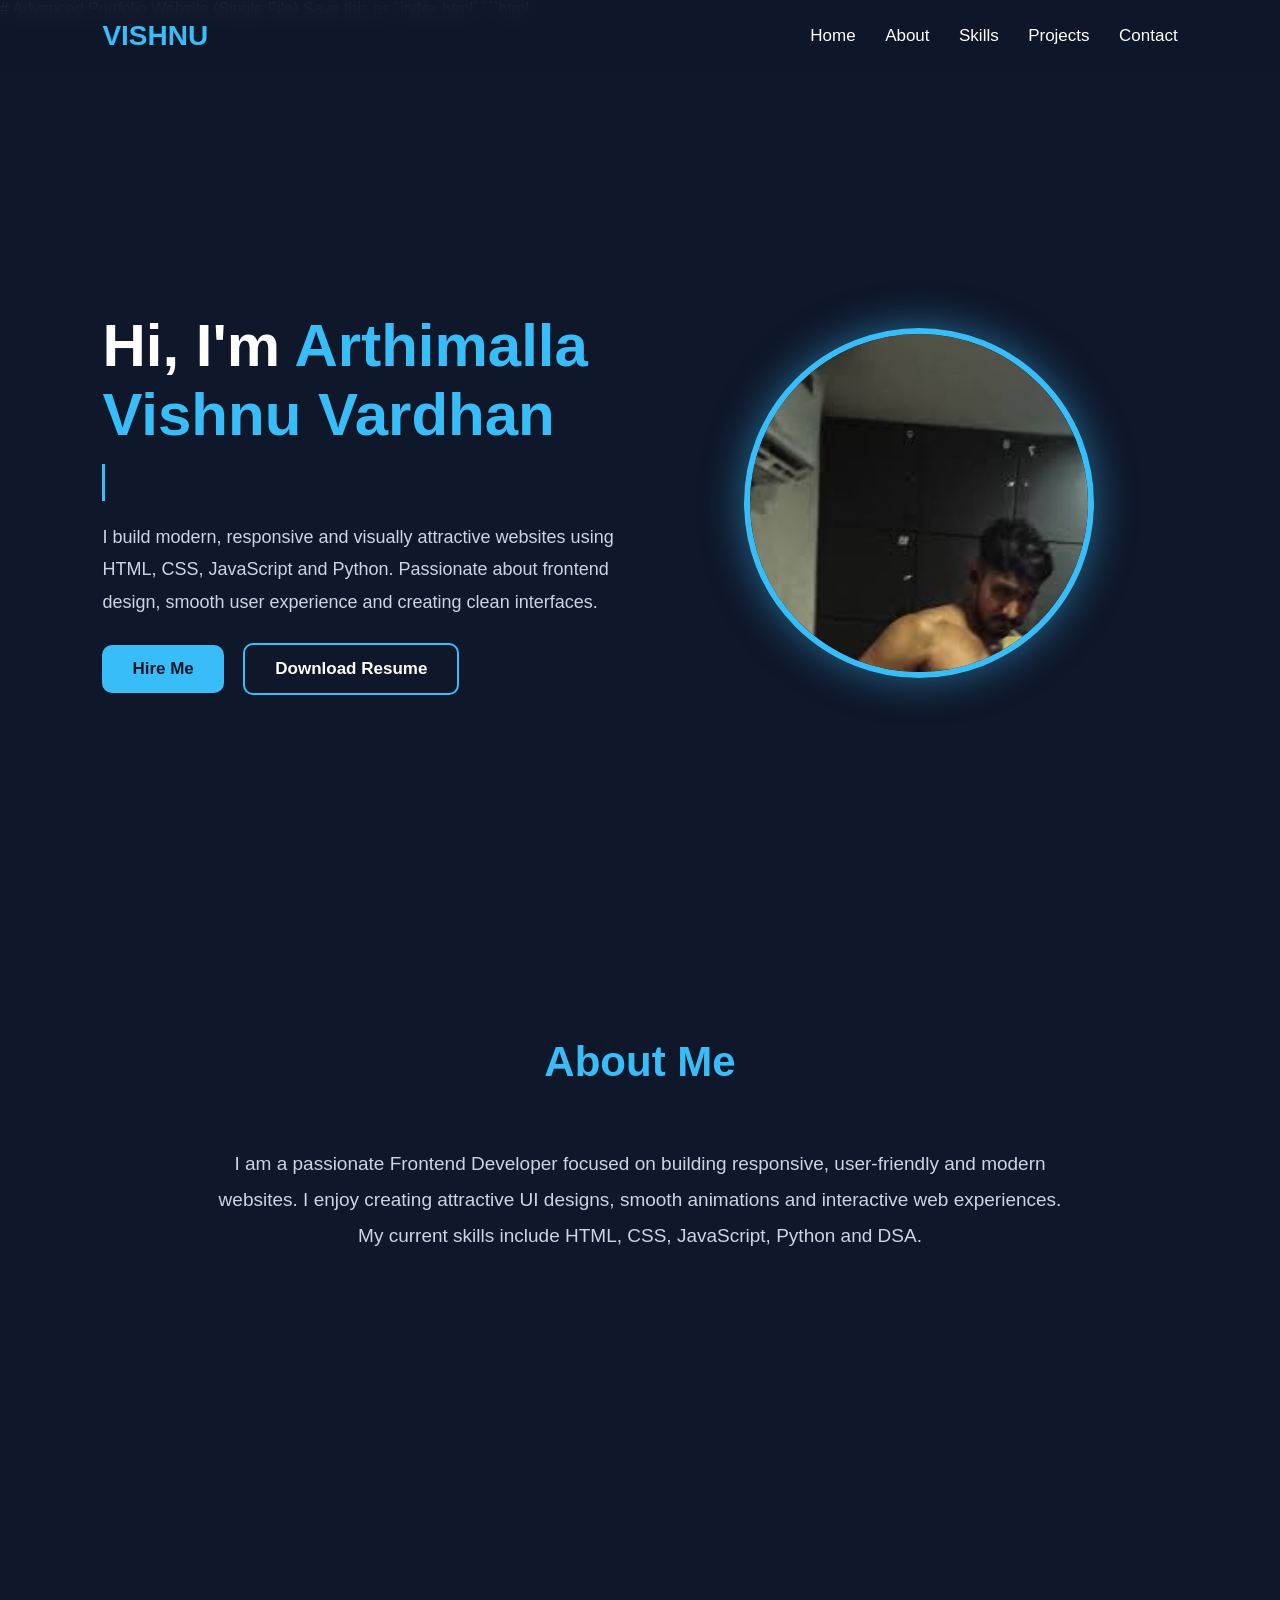
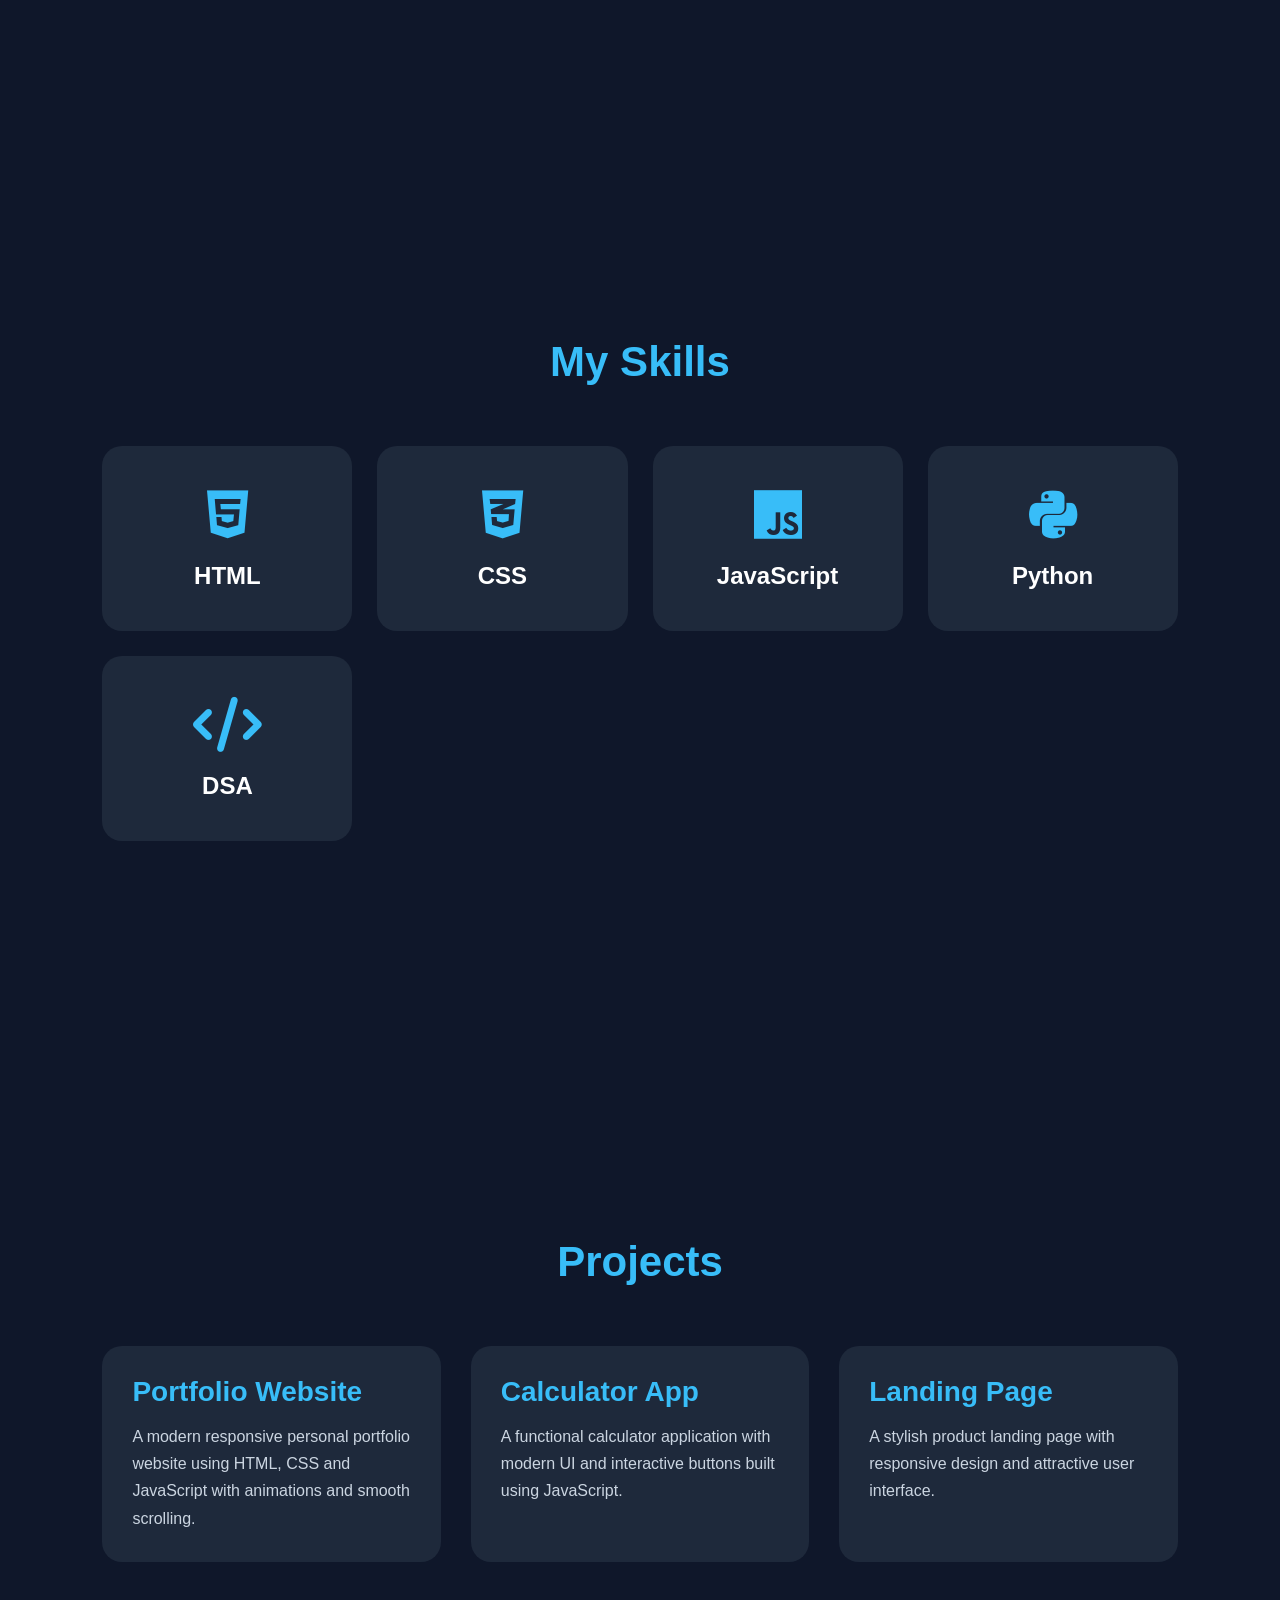
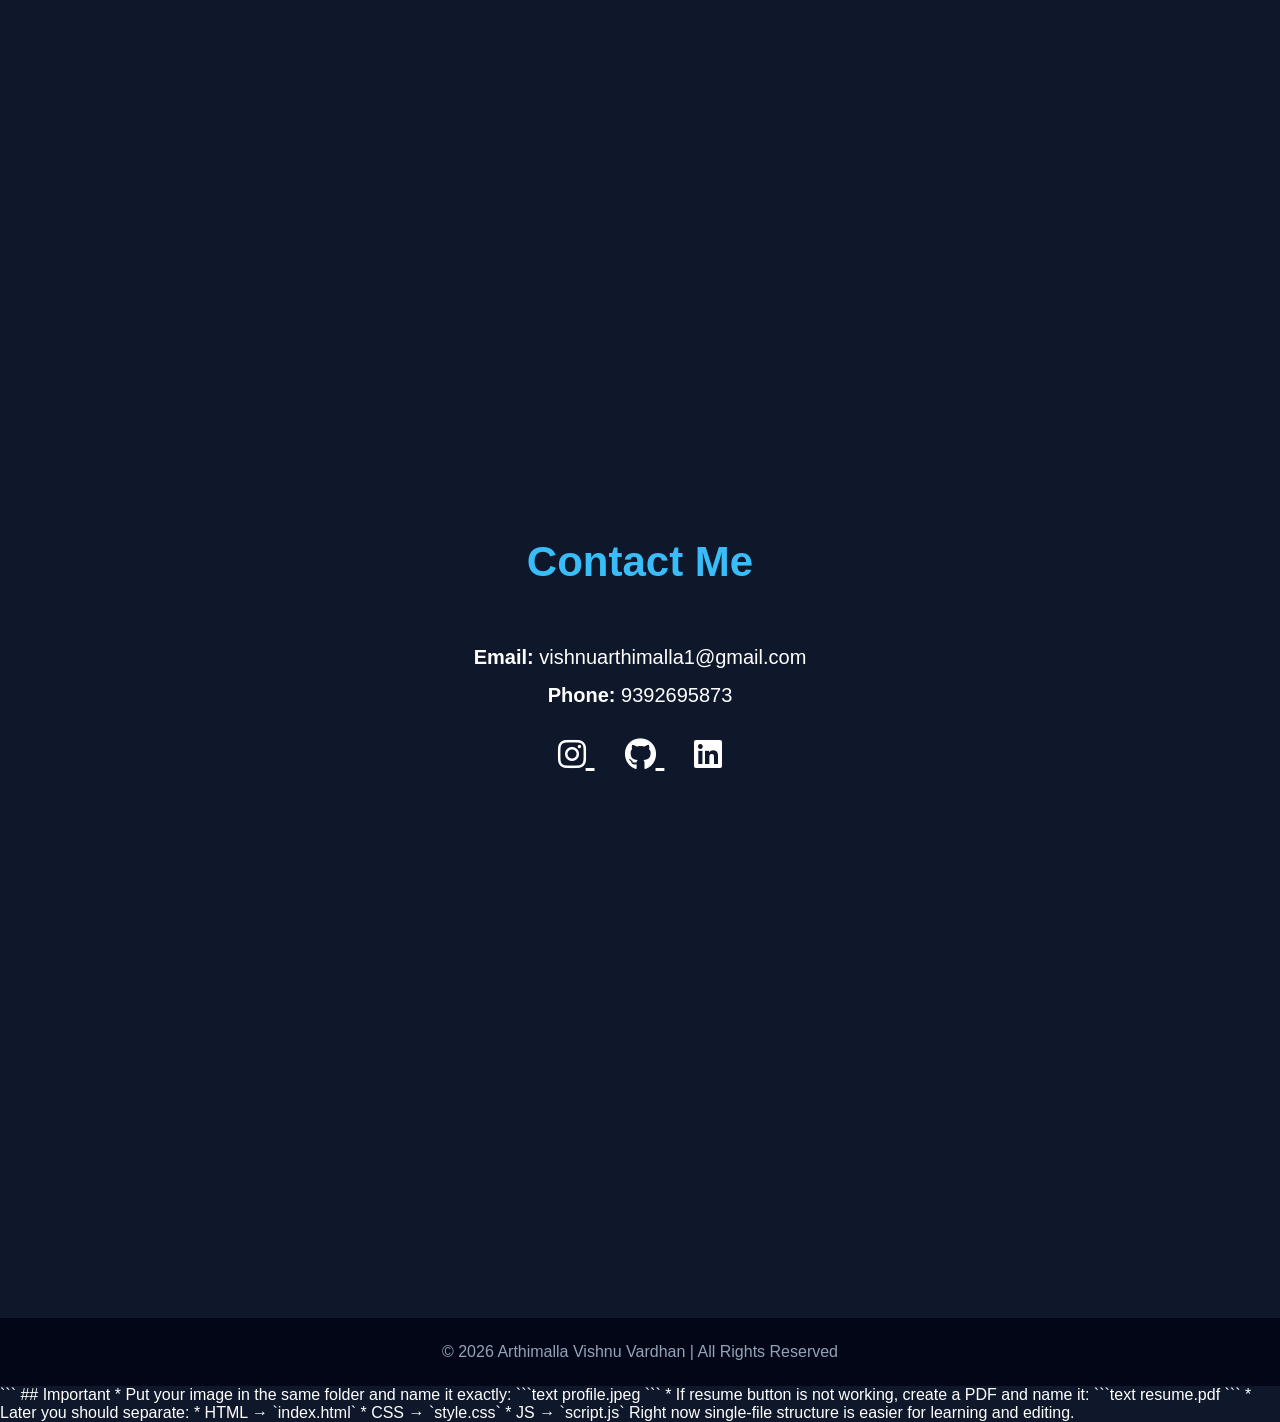
==== index.html @ cac85cab "i change image" ====
# Advanced Portfolio Website (Single File)

Save this as `index.html`

```html
<!DOCTYPE html>
<html lang="en">

<head>
    <meta charset="UTF-8">
    <meta name="viewport" content="width=device-width, initial-scale=1.0">
    <title>Vishnu Vardhan | Frontend Developer</title>

    <link rel="stylesheet" href="https://cdnjs.cloudflare.com/ajax/libs/font-awesome/6.5.1/css/all.min.css">
    <meta name="description" content="Arthimalla Vishnu Vardhan Frontend Developer Portfolio">
    <meta name="keywords" content="Frontend Developer, HTML, CSS, JavaScript, Portfolio">
    <meta name="author" content="Vishnu Vardhan">

    <style>
        * {
            margin: 0;
            padding: 0;
            box-sizing: border-box;
            font-family: Arial, sans-serif;
            scroll-behavior: smooth;
        }

        body {
            background: #0f172a;
            color: white;
            overflow-x: hidden;
        }

        header {
            position: fixed;
            width: 100%;
            top: 0;
            left: 0;
            padding: 20px 8%;
            display: flex;
            justify-content: space-between;
            align-items: center;
            background: rgba(15, 23, 42, 0.9);
            backdrop-filter: blur(10px);
            z-index: 1000;
        }

        .logo {
            font-size: 28px;
            font-weight: bold;
            color: #38bdf8;
        }

        nav a {
            color: white;
            text-decoration: none;
            margin-left: 25px;
            transition: 0.3s;
            font-size: 17px;
        }

        nav a:hover {
            color: #38bdf8;
        }

        section {
            min-height: 100vh;
            padding: 120px 8% 50px;
        }

        .hero {
            display: flex;
            justify-content: space-between;
            align-items: center;
            flex-wrap: wrap;
            gap: 40px;
        }

        .hero-text {
            flex: 1;
        }

        .hero-text h1 {
            font-size: 60px;
            margin-bottom: 15px;
        }

        .hero-text h1 span {
            color: #38bdf8;
        }

        .hero-text h2 {
            font-size: 32px;
            margin-bottom: 20px;
        }

        .hero-text p {
            font-size: 18px;
            line-height: 1.8;
            color: #cbd5e1;
            margin-bottom: 25px;
        }

        .typing {
            color: #38bdf8;
            border-right: 3px solid #38bdf8;
            white-space: nowrap;
            overflow: hidden;
            width: 0;
            animation: typing 4s steps(30) infinite alternate,
                blink 0.7s infinite;
        }

        @keyframes typing {
            from {
                width: 0;
            }

            to {
                width: 100%;
            }
        }

        @keyframes blink {
            50% {
                border-color: transparent;
            }
        }

        .hero-buttons a {
            text-decoration: none;
        }

        .btn {
            display: inline-block;
            padding: 14px 30px;
            margin-right: 15px;
            border-radius: 10px;
            font-size: 17px;
            font-weight: bold;
            transition: 0.3s;
            border: none;
            cursor: pointer;
        }

        .primary-btn {
            background: #38bdf8;
            color: #0f172a;
        }

        .primary-btn:hover {
            transform: translateY(-5px);
            box-shadow: 0px 10px 20px rgba(56, 189, 248, 0.4);
        }

        .secondary-btn {
            background: transparent;
            border: 2px solid #38bdf8;
            color: white;
        }

        .secondary-btn:hover {
            background: #38bdf8;
            color: #0f172a;
            transform: translateY(-5px);
        }

        .hero-image {
            flex: 1;
            text-align: center;
        }

        .hero-image img {
            width: 350px;
            height: 350px;
            object-fit: cover;
            border-radius: 50%;
            border: 6px solid #38bdf8;
            box-shadow: 0px 0px 40px rgba(56, 189, 248, 0.5);
            animation: float 3s ease-in-out infinite;
        }

        @keyframes float {
            0% {
                transform: translateY(0px);
            }

            50% {
                transform: translateY(-15px);
            }

            100% {
                transform: translateY(0px);
            }
        }

        .section-title {
            text-align: center;
            font-size: 42px;
            margin-bottom: 60px;
            color: #38bdf8;
        }

        .about {
            text-align: center;
        }

        .about p {
            max-width: 850px;
            margin: auto;
            font-size: 19px;
            line-height: 1.9;
            color: #cbd5e1;
        }

        .skills-container {
            display: grid;
            grid-template-columns: repeat(auto-fit, minmax(220px, 1fr));
            gap: 25px;
        }

        .skill-card {
            background: #1e293b;
            padding: 40px 20px;
            border-radius: 20px;
            text-align: center;
            transition: 0.3s;
            border: 1px solid transparent;
        }

        .skill-card:hover {
            transform: translateY(-10px);
            border-color: #38bdf8;
            box-shadow: 0px 10px 25px rgba(56, 189, 248, 0.2);
        }

        .skill-card i {
            font-size: 55px;
            margin-bottom: 20px;
            color: #38bdf8;
        }

        .skill-card h3 {
            font-size: 24px;
        }

        .projects-container {
            display: grid;
            grid-template-columns: repeat(auto-fit, minmax(300px, 1fr));
            gap: 30px;
        }

        .project-card {
            background: #1e293b;
            padding: 30px;
            border-radius: 20px;
            transition: 0.3s;
        }

        .project-card:hover {
            transform: scale(1.04);
            box-shadow: 0px 10px 25px rgba(56, 189, 248, 0.25);
        }

        .project-card h3 {
            margin-bottom: 15px;
            color: #38bdf8;
            font-size: 28px;
        }

        .project-card p {
            color: #cbd5e1;
            line-height: 1.7;
        }

        .contact-container {
            text-align: center;
        }

        .contact-container p {
            margin-bottom: 15px;
            font-size: 20px;
        }

        .social-icons {
            margin-top: 30px;
        }

        .social-icons a {
            color: white;
            font-size: 32px;
            margin: 0 15px;
            transition: 0.3s;
        }

        .social-icons a:hover {
            color: #38bdf8;
            transform: scale(1.2);
        }

        footer {
            text-align: center;
            padding: 25px;
            background: #020617;
            color: #94a3b8;
        }

        @media(max-width: 900px) {

            .hero {
                flex-direction: column-reverse;
                text-align: center;
            }

            .hero-text h1 {
                font-size: 45px;
            }

            .hero-text h2 {
                font-size: 26px;
            }

            .hero-image img {
                width: 280px;
                height: 280px;
            }

            nav {
                display: none;
            }

        }
    </style>

</head>

<body>

    <header>
        <div class="logo">VISHNU</div>

        <nav>
            <a href="#home">Home</a>
            <a href="#about">About</a>
            <a href="#skills">Skills</a>
            <a href="#projects">Projects</a>
            <a href="#contact">Contact</a>
        </nav>
    </header>

    <section class="hero" id="home">

        <div class="hero-text">

            <h1>Hi, I'm <span>Arthimalla Vishnu Vardhan</span></h1>

            <h2 class="typing">Frontend Developer</h2>

            <p>
                I build modern, responsive and visually attractive websites using
                HTML, CSS, JavaScript and Python. Passionate about frontend design,
                smooth user experience and creating clean interfaces.
            </p>

            <div class="hero-buttons">
                <a href="#contact">
                    <button class="btn primary-btn">Hire Me</button>
                </a>

                <a href="resume.pdf" download>
                    <button class="btn secondary-btn">Download Resume</button>
                </a>
            </div>

        </div>

        <div class="hero-image">
            <img src="image.jpeg" alt="Profile Image">
        </div>

    </section>

    <section id="about">

        <h1 class="section-title">About Me</h1>

        <div class="about">
            <p>
                I am a passionate Frontend Developer focused on building responsive,
                user-friendly and modern websites. I enjoy creating attractive UI designs,
                smooth animations and interactive web experiences. My current skills include
                HTML, CSS, JavaScript, Python and DSA.
            </p>
        </div>

    </section>

    <section id="skills">

        <h1 class="section-title">My Skills</h1>

        <div class="skills-container">

            <div class="skill-card">
                <i class="fa-brands fa-html5"></i>
                <h3>HTML</h3>
            </div>

            <div class="skill-card">
                <i class="fa-brands fa-css3-alt"></i>
                <h3>CSS</h3>
            </div>

            <div class="skill-card">
                <i class="fa-brands fa-js"></i>
                <h3>JavaScript</h3>
            </div>

            <div class="skill-card">
                <i class="fa-brands fa-python"></i>
                <h3>Python</h3>
            </div>

            <div class="skill-card">
                <i class="fa-solid fa-code"></i>
                <h3>DSA</h3>
            </div>

        </div>

    </section>

    <section id="projects">

        <h1 class="section-title">Projects</h1>

        <div class="projects-container">

            <div class="project-card">
                <h3>Portfolio Website</h3>
                <p>
                    A modern responsive personal portfolio website using HTML, CSS and JavaScript
                    with animations and smooth scrolling.
                </p>
            </div>

            <div class="project-card">
                <h3>Calculator App</h3>
                <p>
                    A functional calculator application with modern UI and interactive buttons
                    built using JavaScript.
                </p>
            </div>

            <div class="project-card">
                <h3>Landing Page</h3>
                <p>
                    A stylish product landing page with responsive design and attractive user interface.
                </p>
            </div>

        </div>

    </section>

    <section id="contact">

        <h1 class="section-title">Contact Me</h1>

        <div class="contact-container">

            <p><strong>Email:</strong> vishnuarthimalla1@gmail.com</p>
            <p><strong>Phone:</strong> 9392695873</p>

            <div class="social-icons">

                <a href="https://www.instagram.com/vishnulaidoffl/" target="_blank">
                    <i class="fa-brands fa-instagram"></i>
                </a>

                <a href="#">
                    <i class="fa-brands fa-github"></i>
                </a>

                <a href="#">
                    <i class="fa-brands fa-linkedin"></i>
                </a>

            </div>

        </div>

    </section>

    <footer>
        <p>© 2026 Arthimalla Vishnu Vardhan | All Rights Reserved</p>
    </footer>

</body>

</html>
```

## Important

* Put your image in the same folder and name it exactly:

```text
profile.jpeg
```

* If resume button is not working, create a PDF and name it:

```text
resume.pdf
```

* Later you should separate:

* HTML → `index.html`
* CSS → `style.css`
* JS → `script.js`

Right now single-file structure is easier for learning and editing.
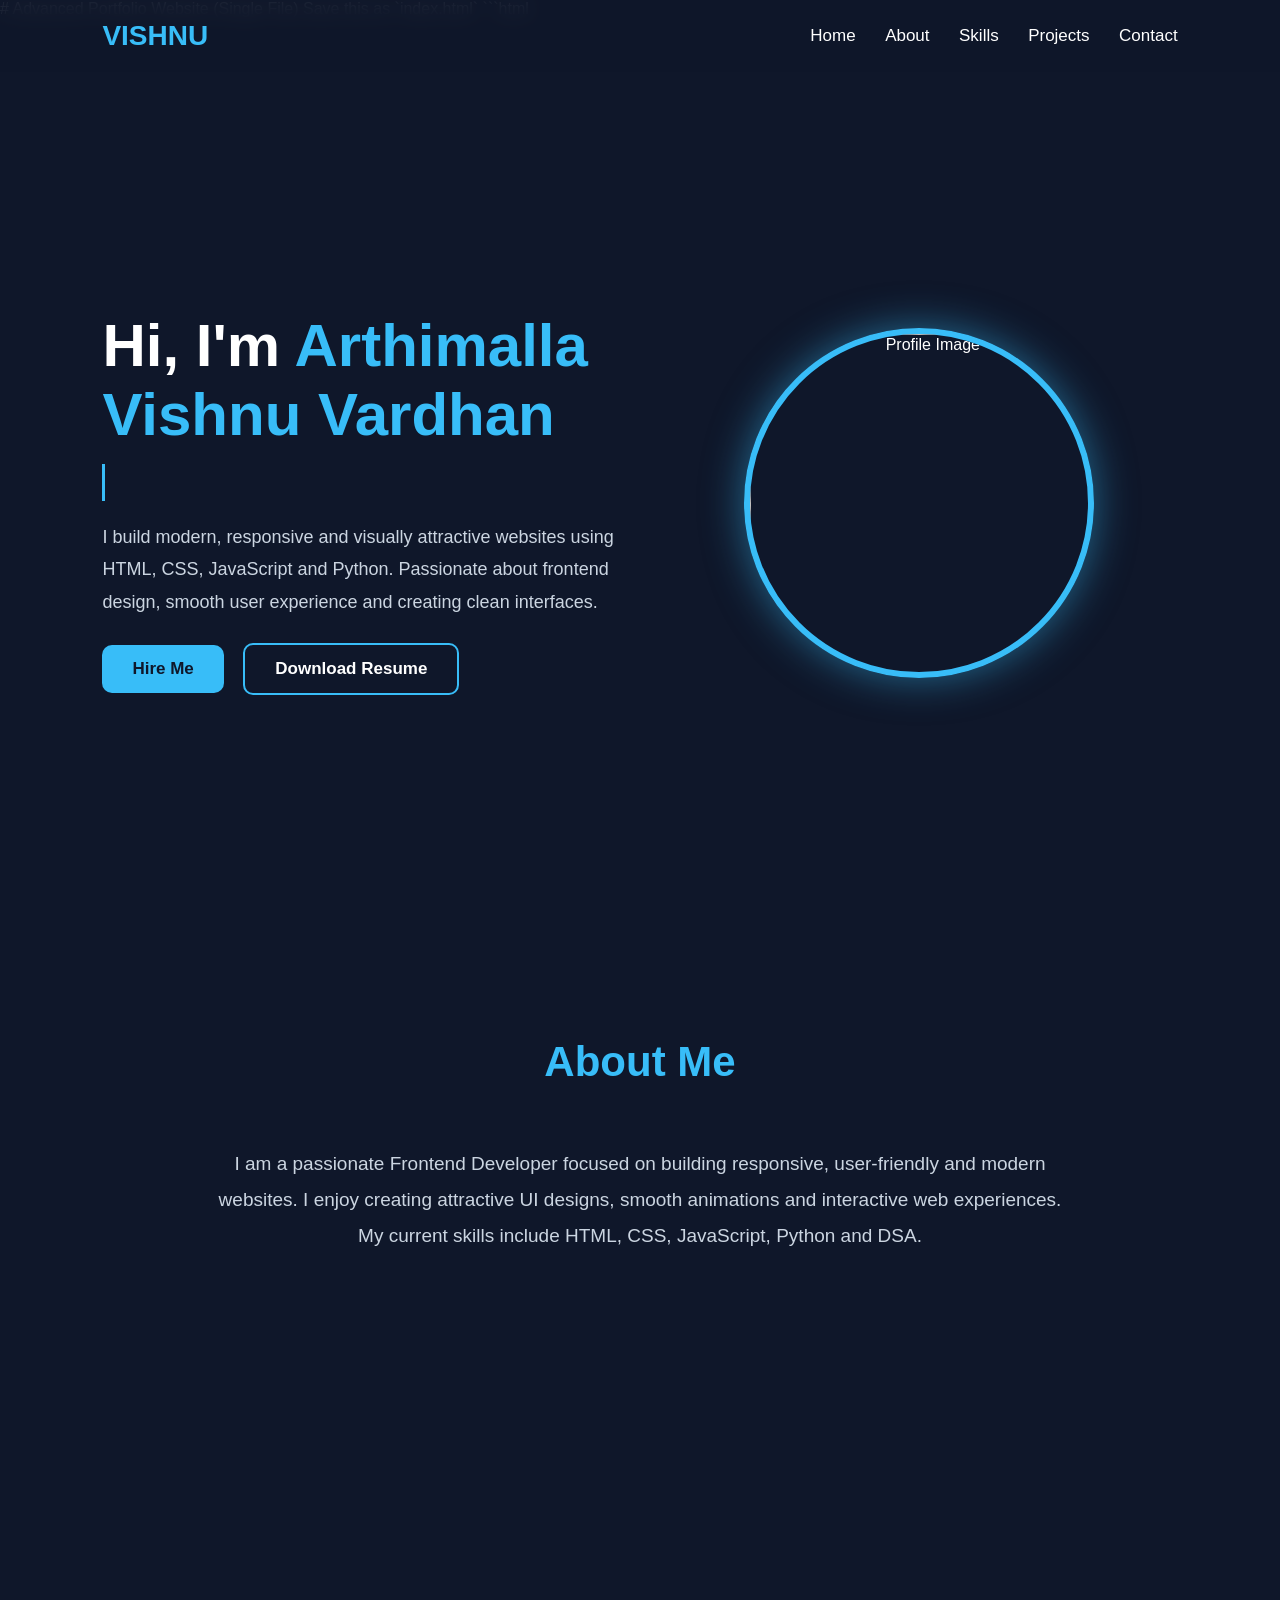
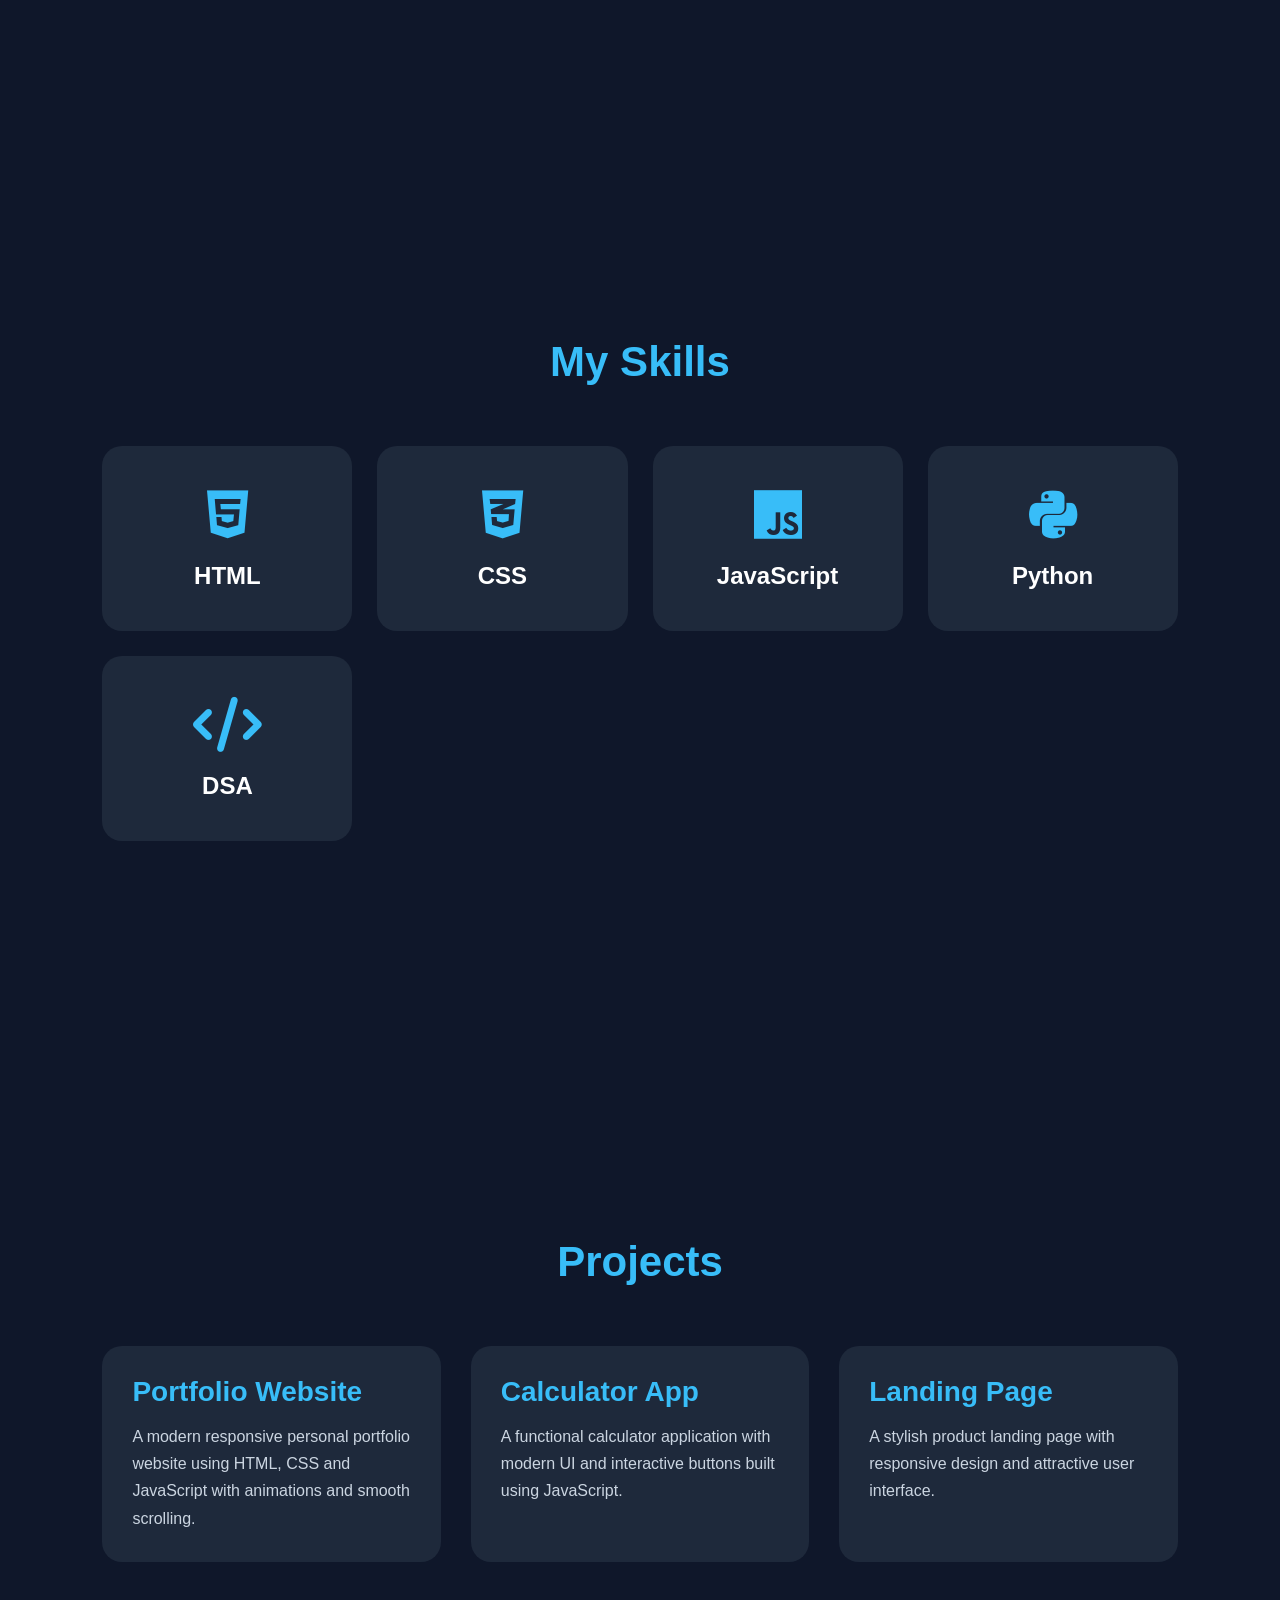
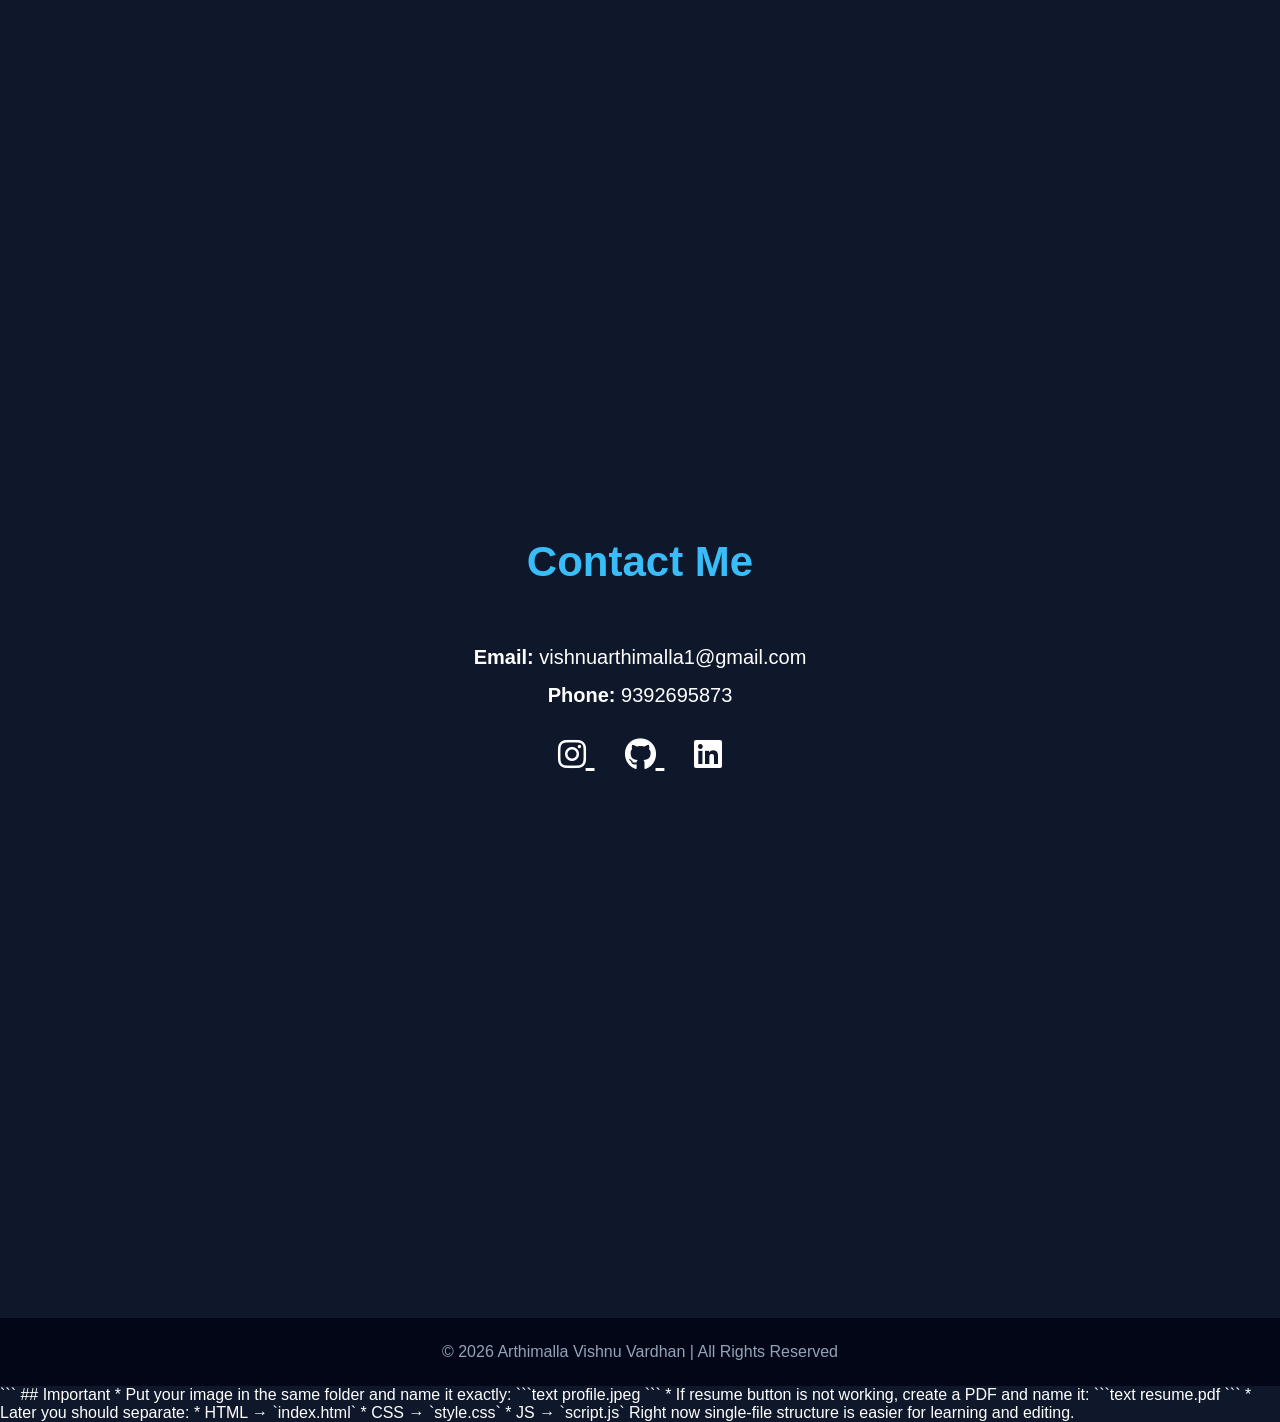
==== commit 0b5aed8c: "i inserted proifile pic" ====
--- a/index.html
+++ b/index.html
@@ -375,7 +375,7 @@
         </div>
 
         <div class="hero-image">
-            <img src="image.jpeg" alt="Profile Image">
+            <img src="profile.jpeg" alt="Profile Image">
         </div>
 
     </section>
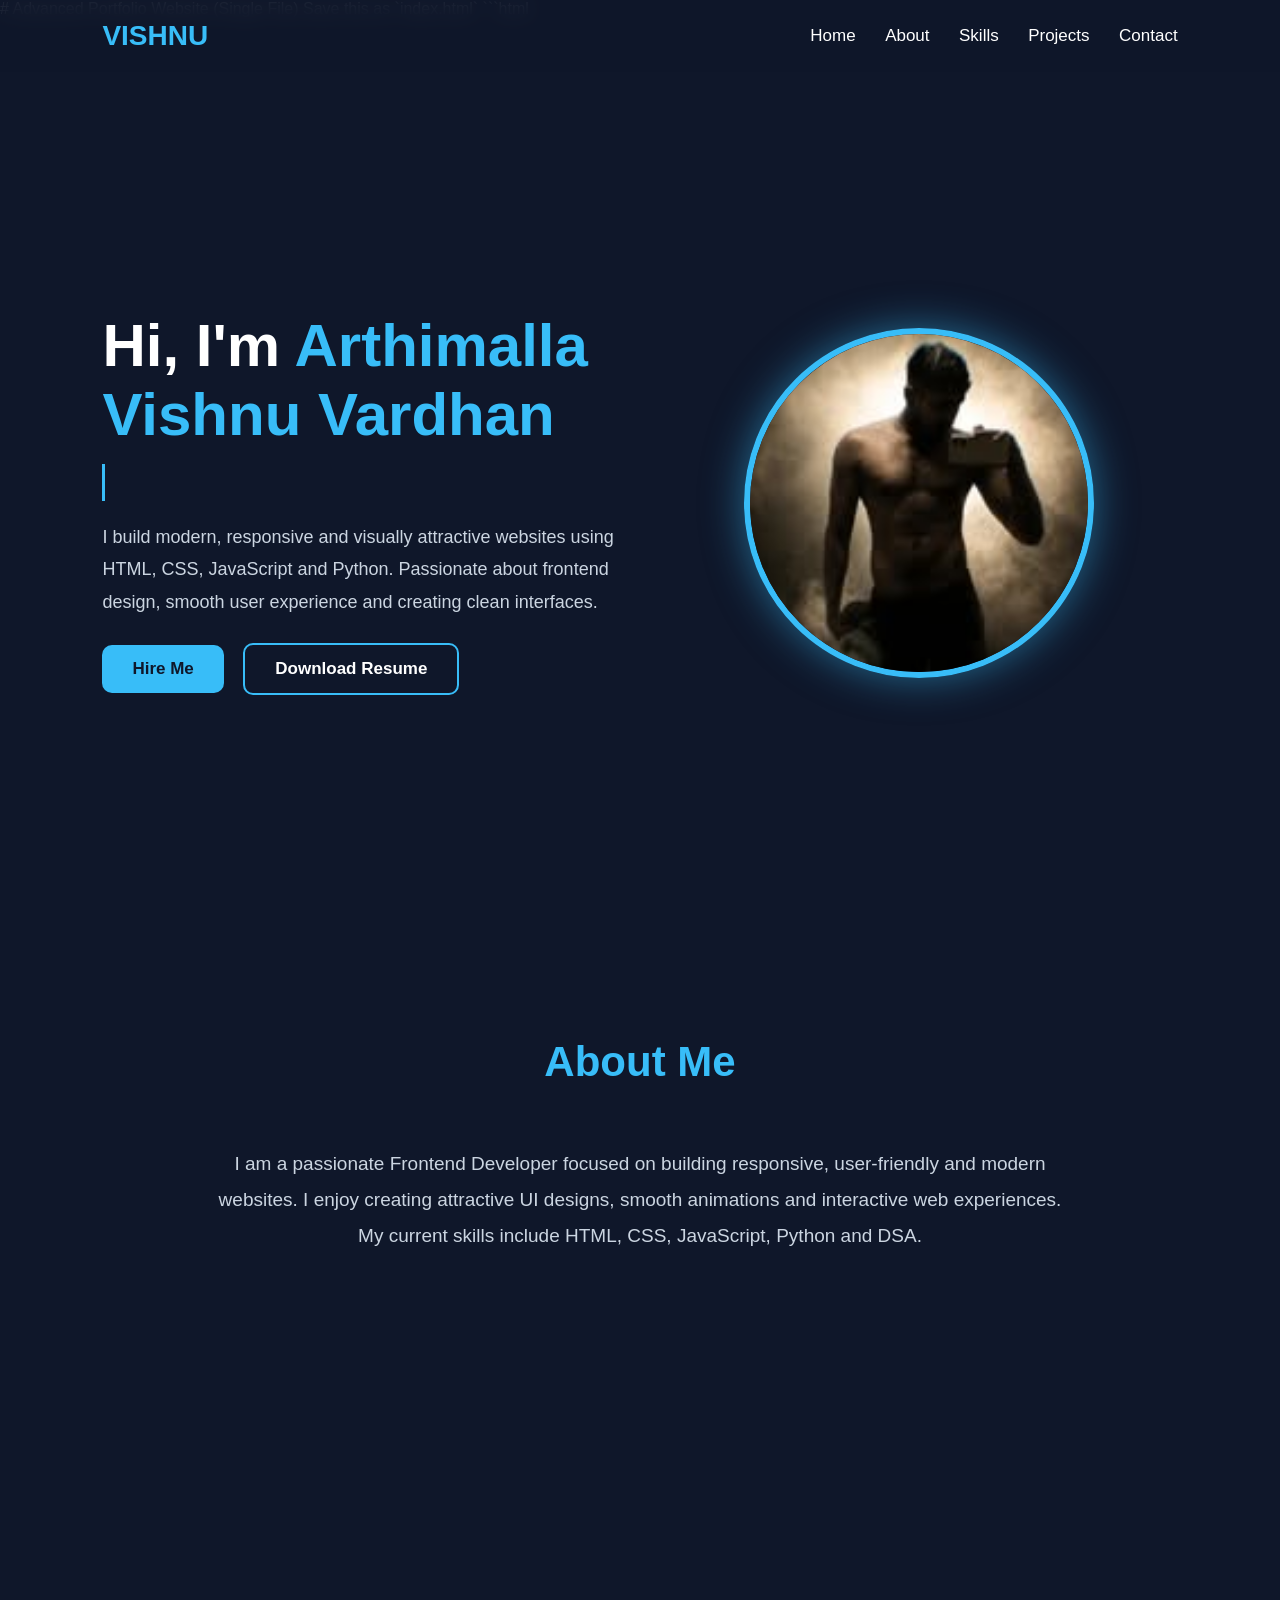
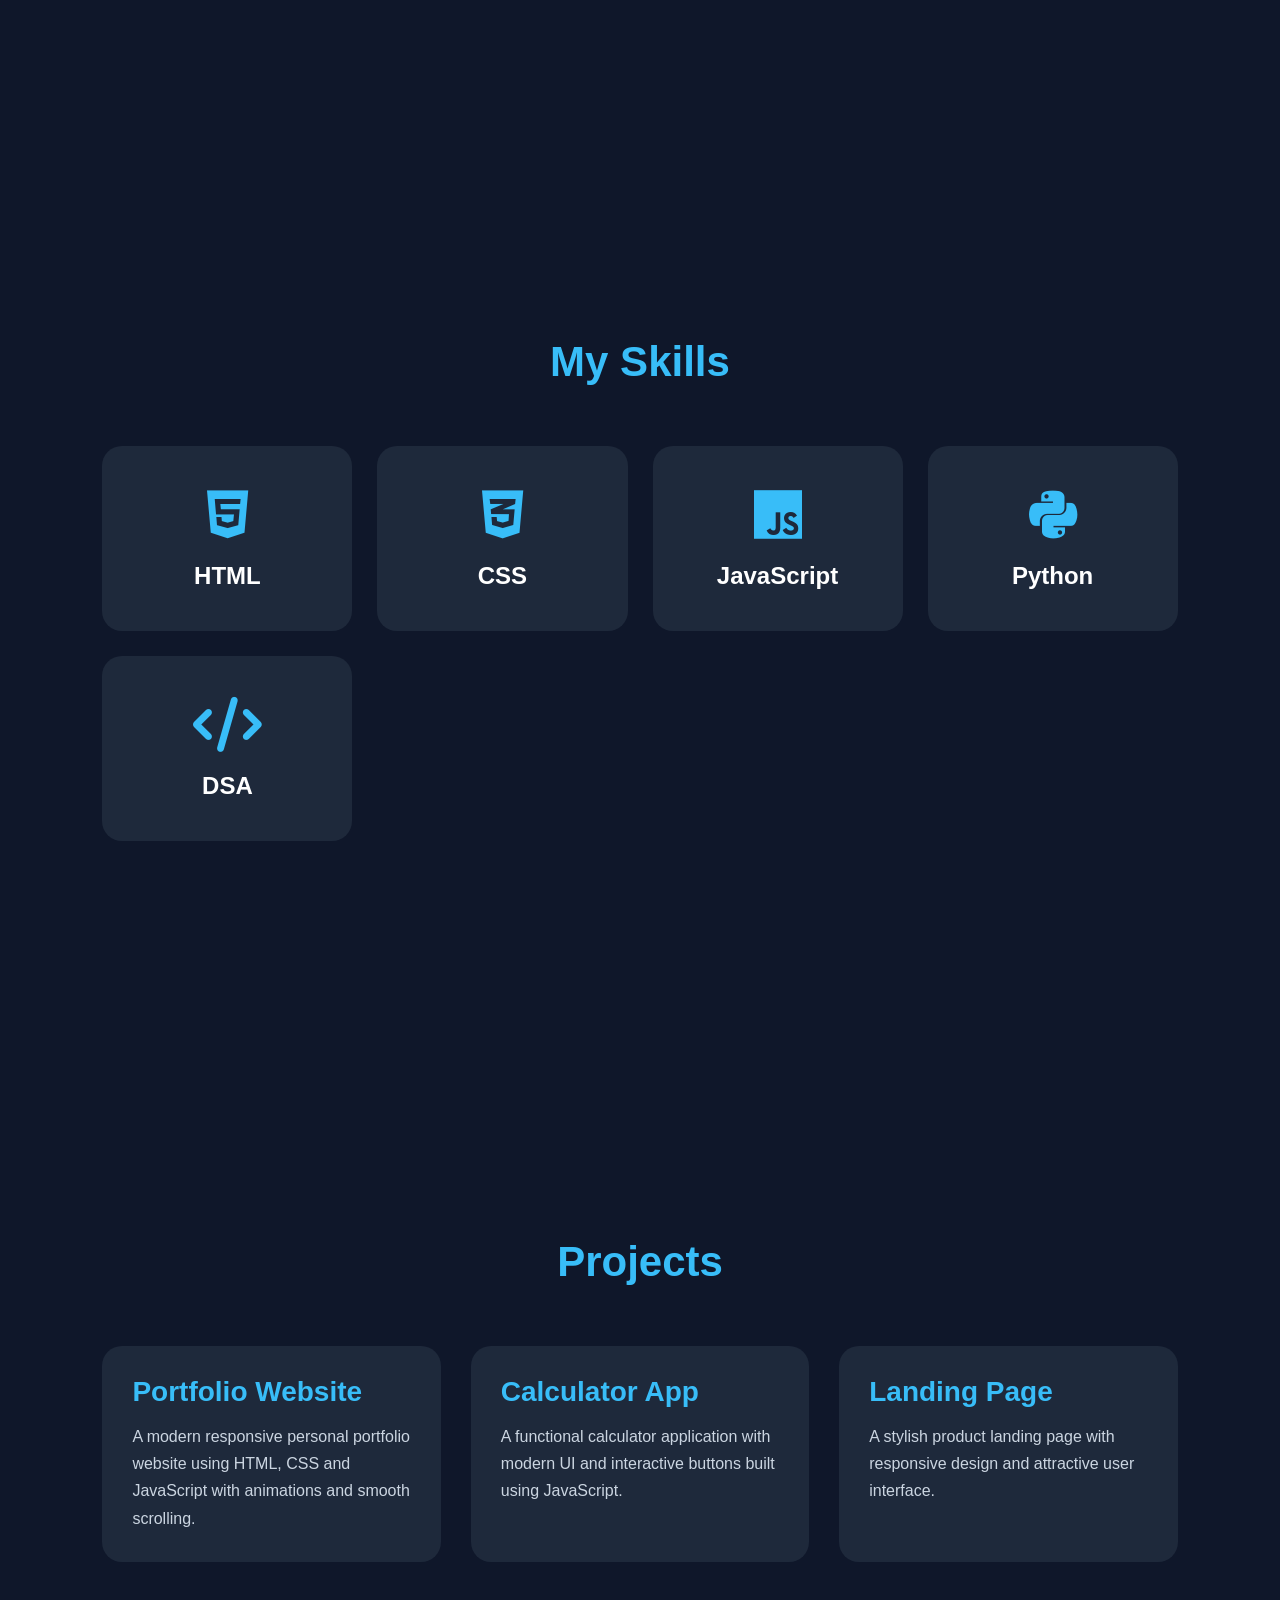
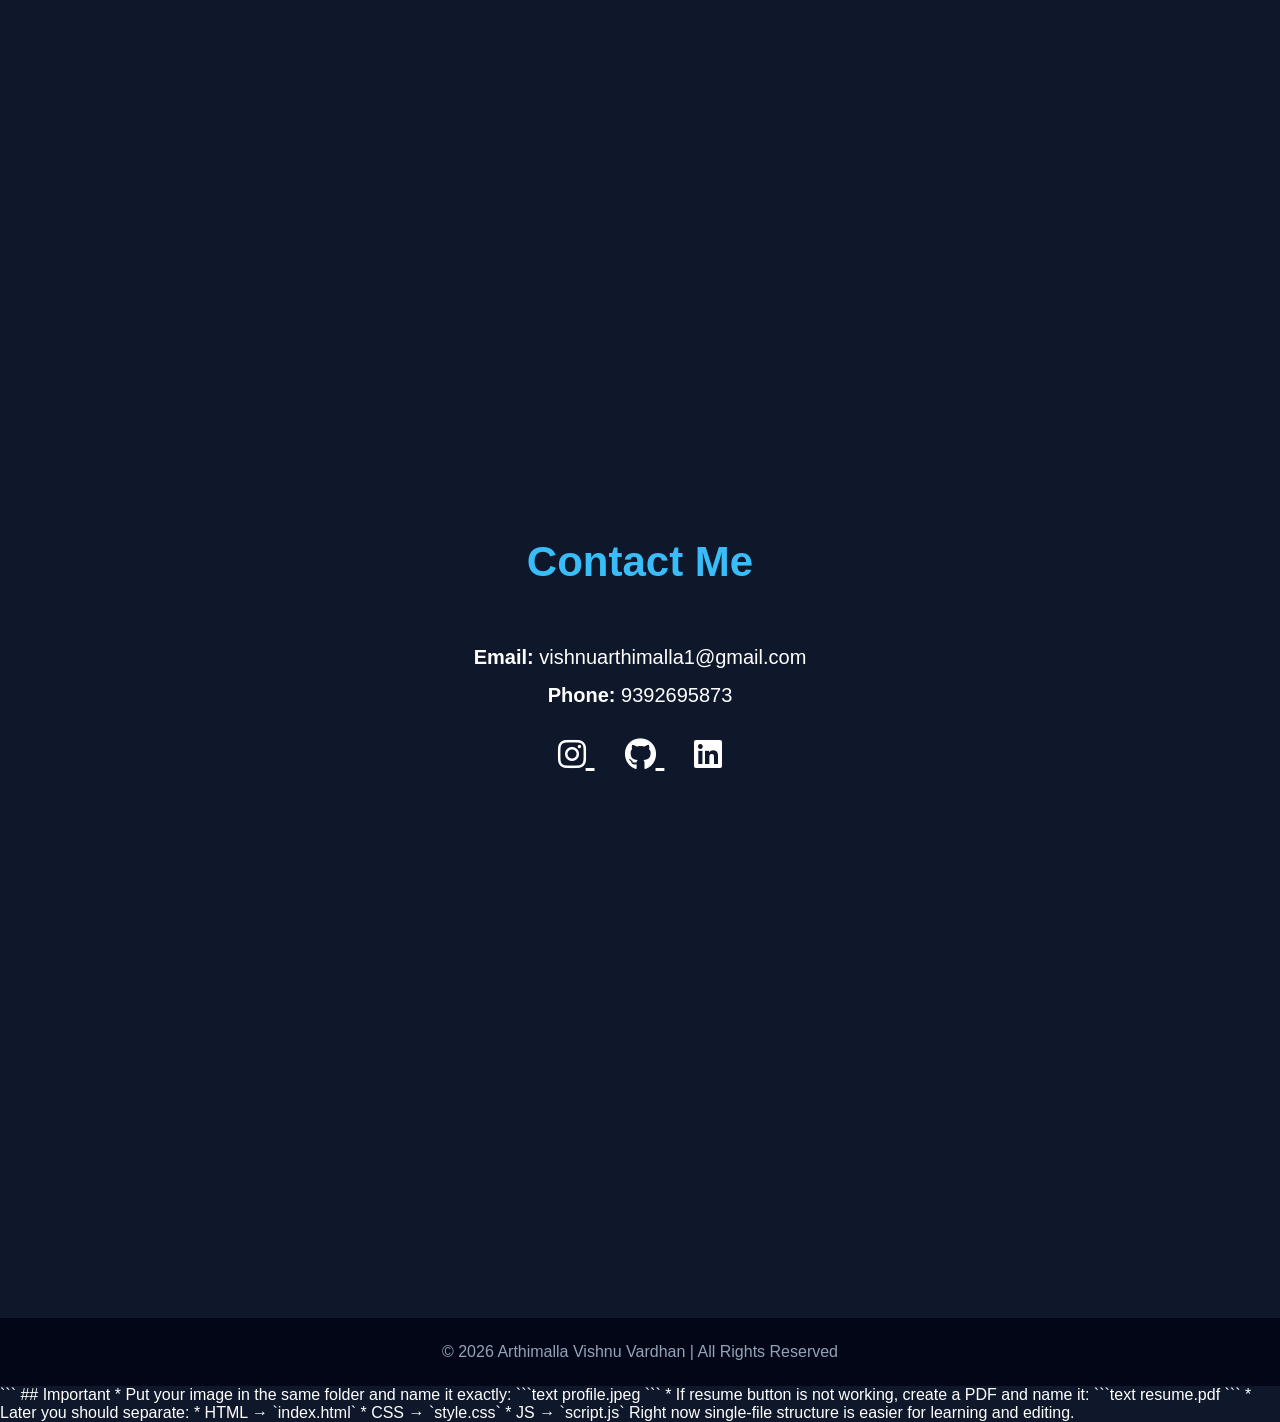
==== commit 559c9618: "profilejpg" ====
--- a/index.html
+++ b/index.html
@@ -375,7 +375,7 @@
         </div>
 
         <div class="hero-image">
-            <img src="profile.jpeg" alt="Profile Image">
+            <img src="profile.jpg" alt="Profile Image">
         </div>
 
     </section>
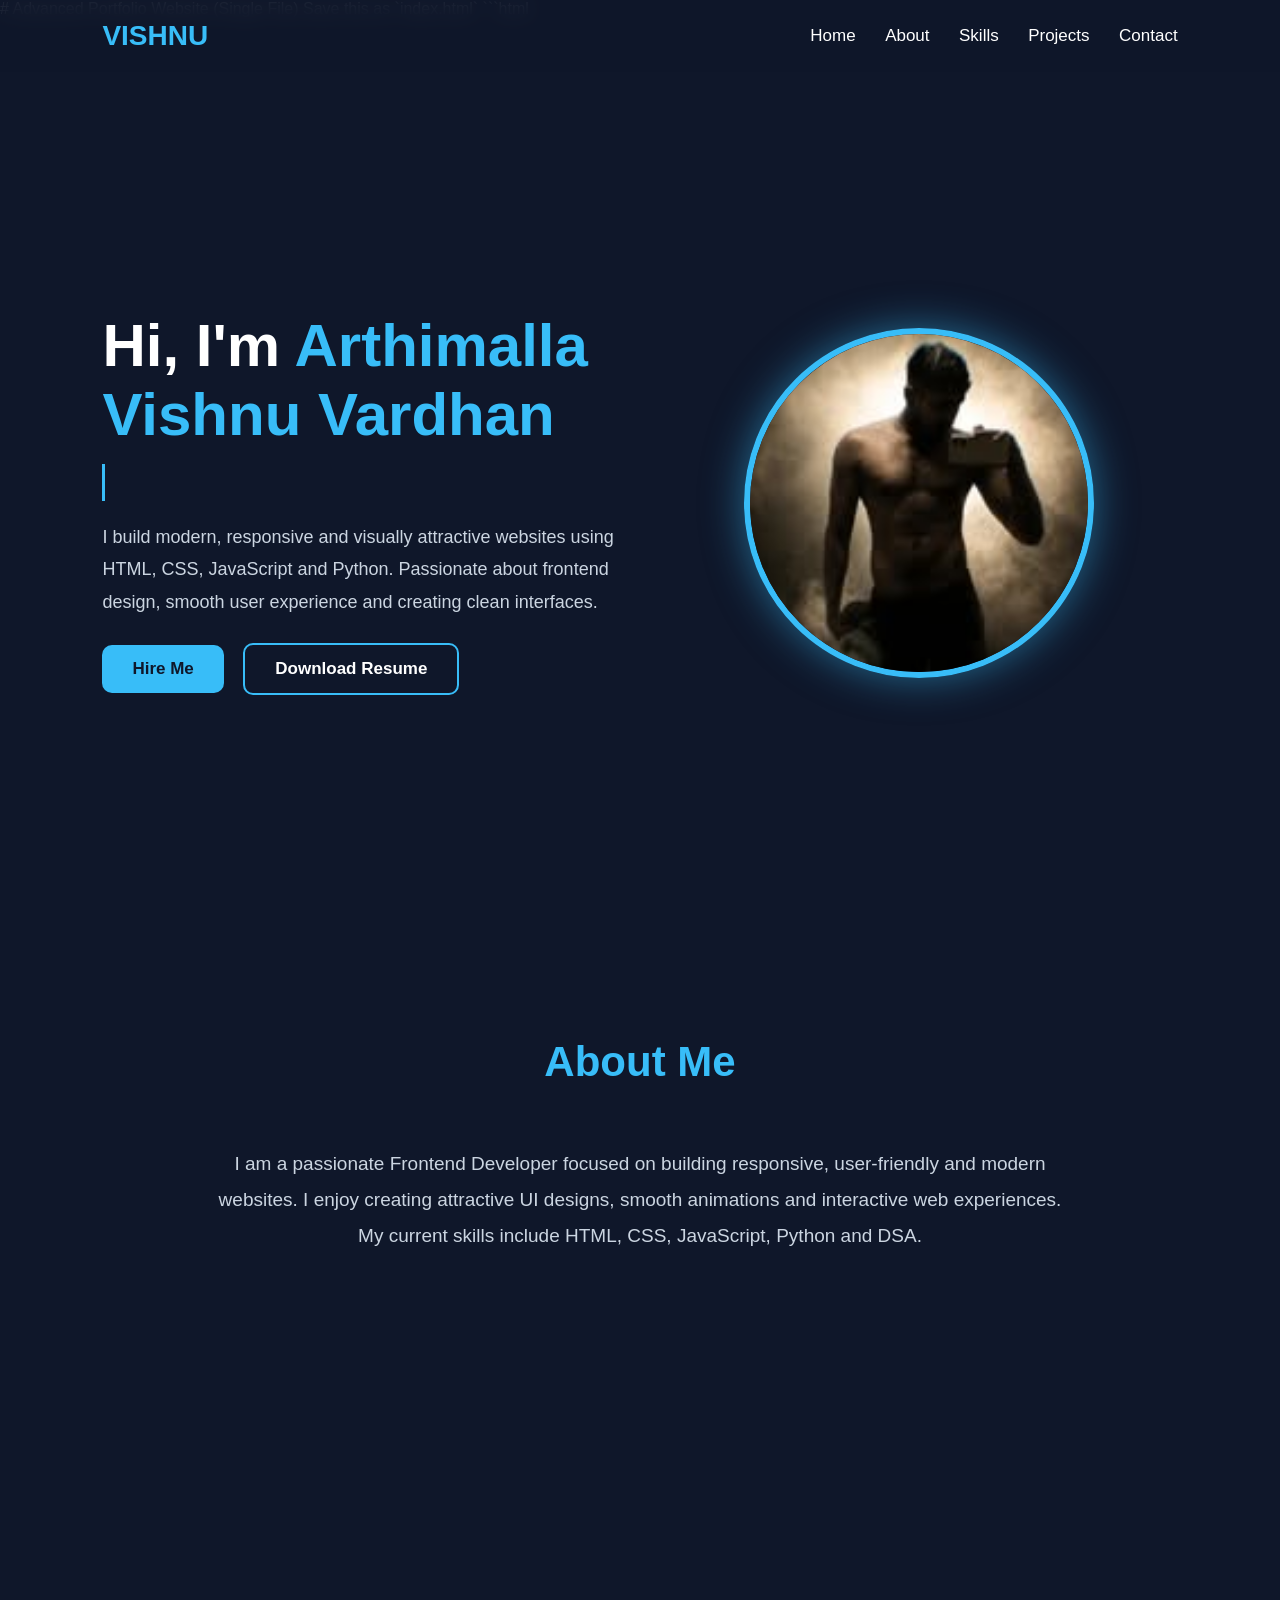
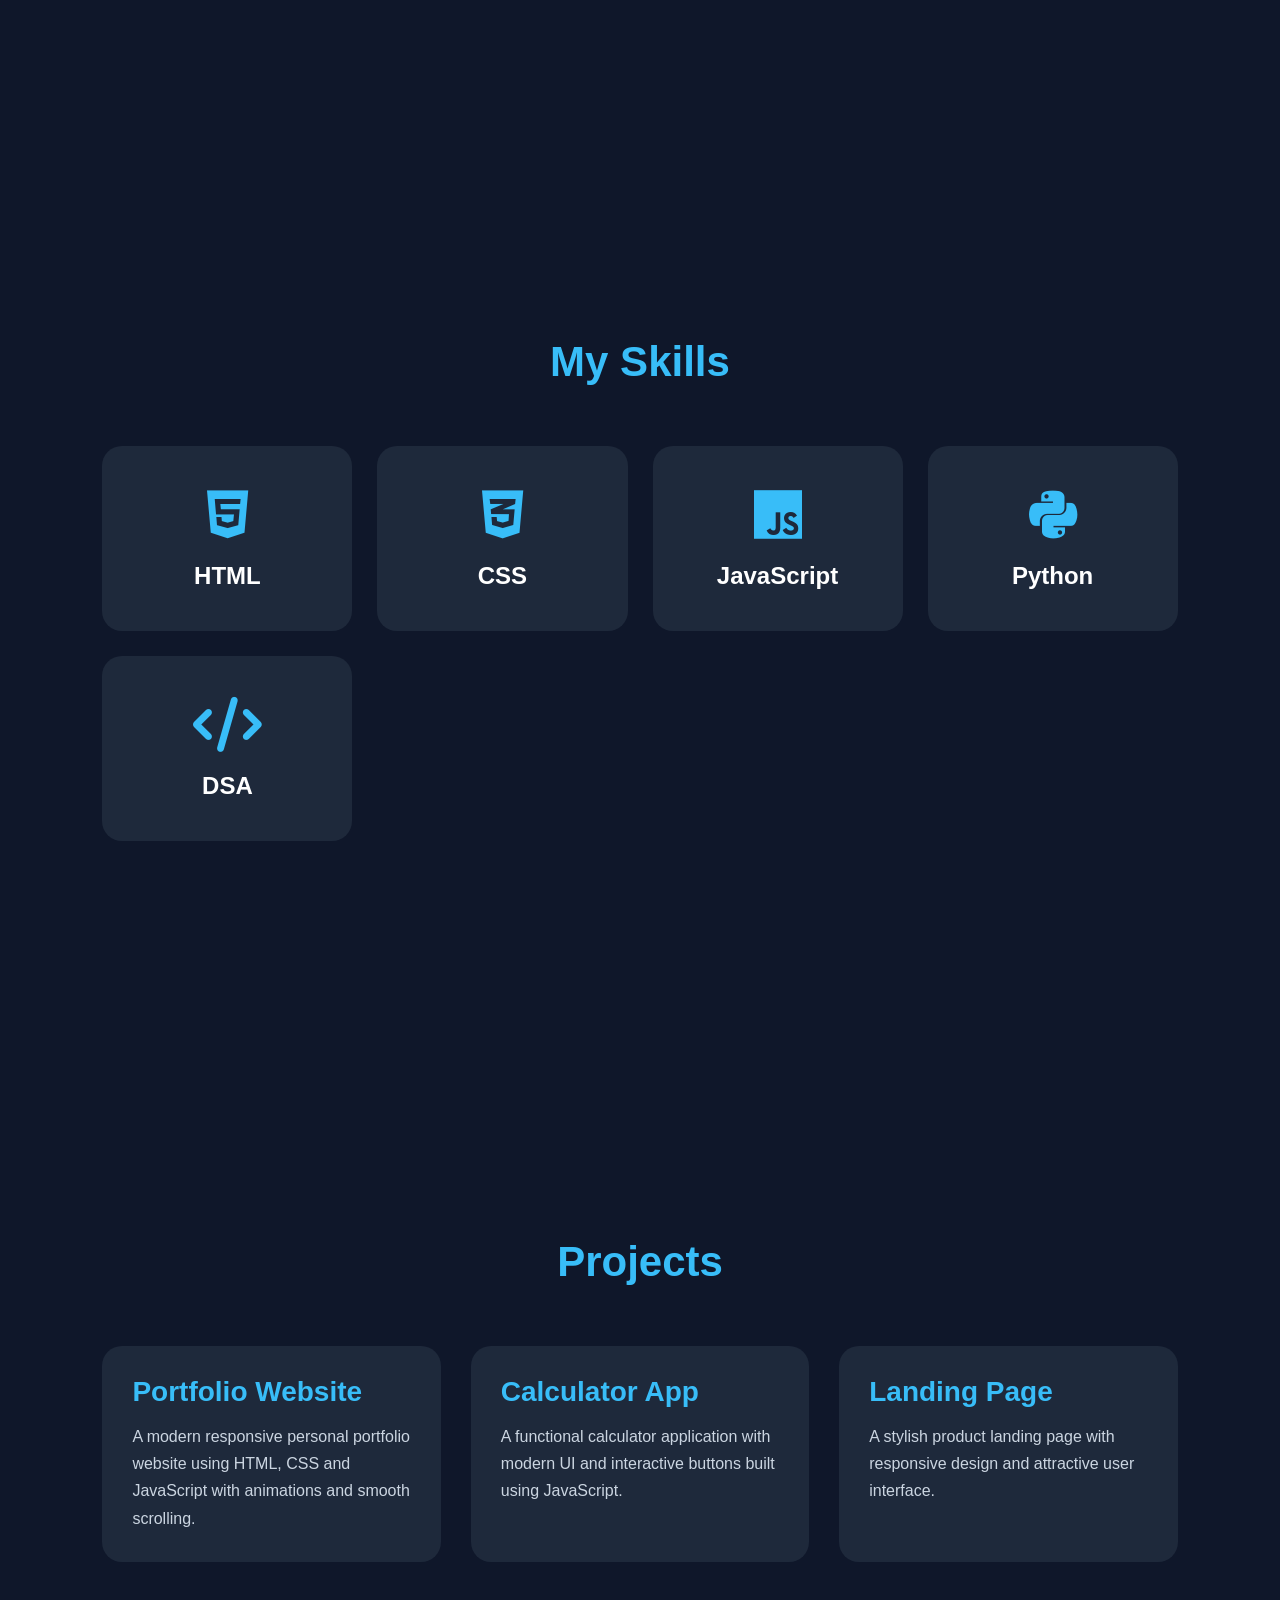
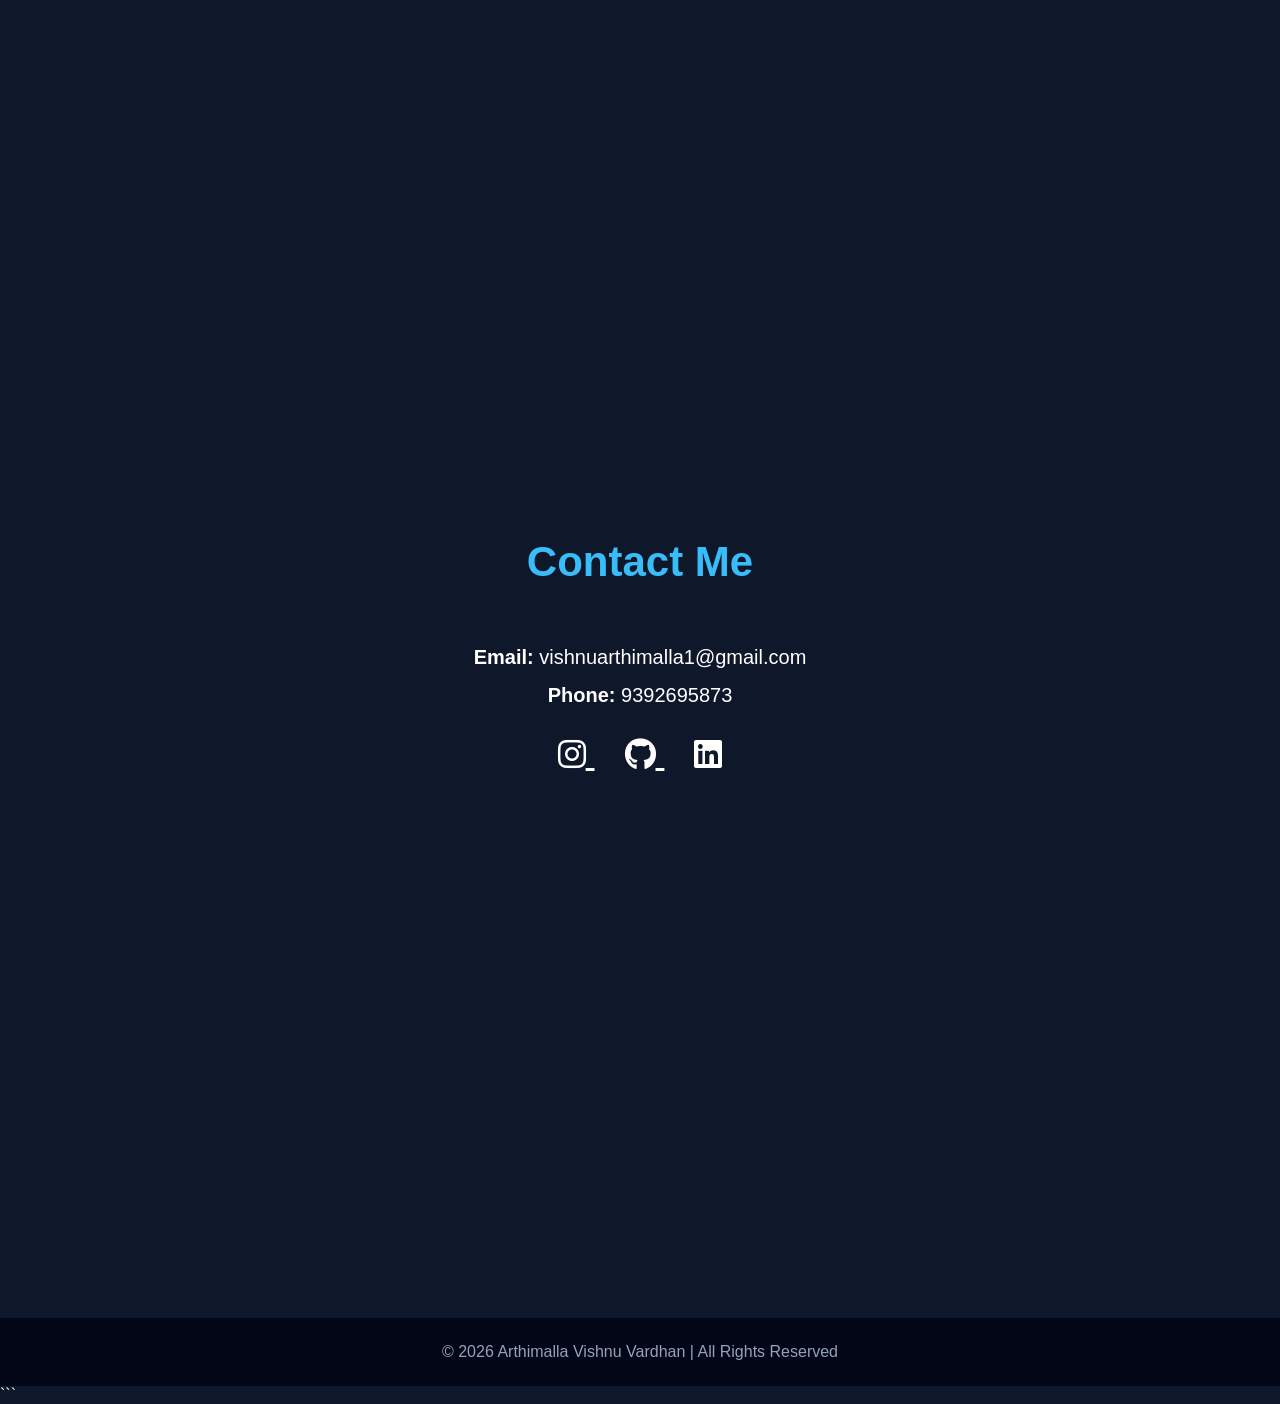
==== commit 3e5cb900: "i removed" ====
--- a/index.html
+++ b/index.html
@@ -499,26 +499,4 @@
 </body>
 
 </html>
-```
-
-## Important
-
-* Put your image in the same folder and name it exactly:
-
-```text
-profile.jpeg
-```
-
-* If resume button is not working, create a PDF and name it:
-
-```text
-resume.pdf
-```
-
-* Later you should separate:
-
-* HTML → `index.html`
-* CSS → `style.css`
-* JS → `script.js`
-
-Right now single-file structure is easier for learning and editing.+```
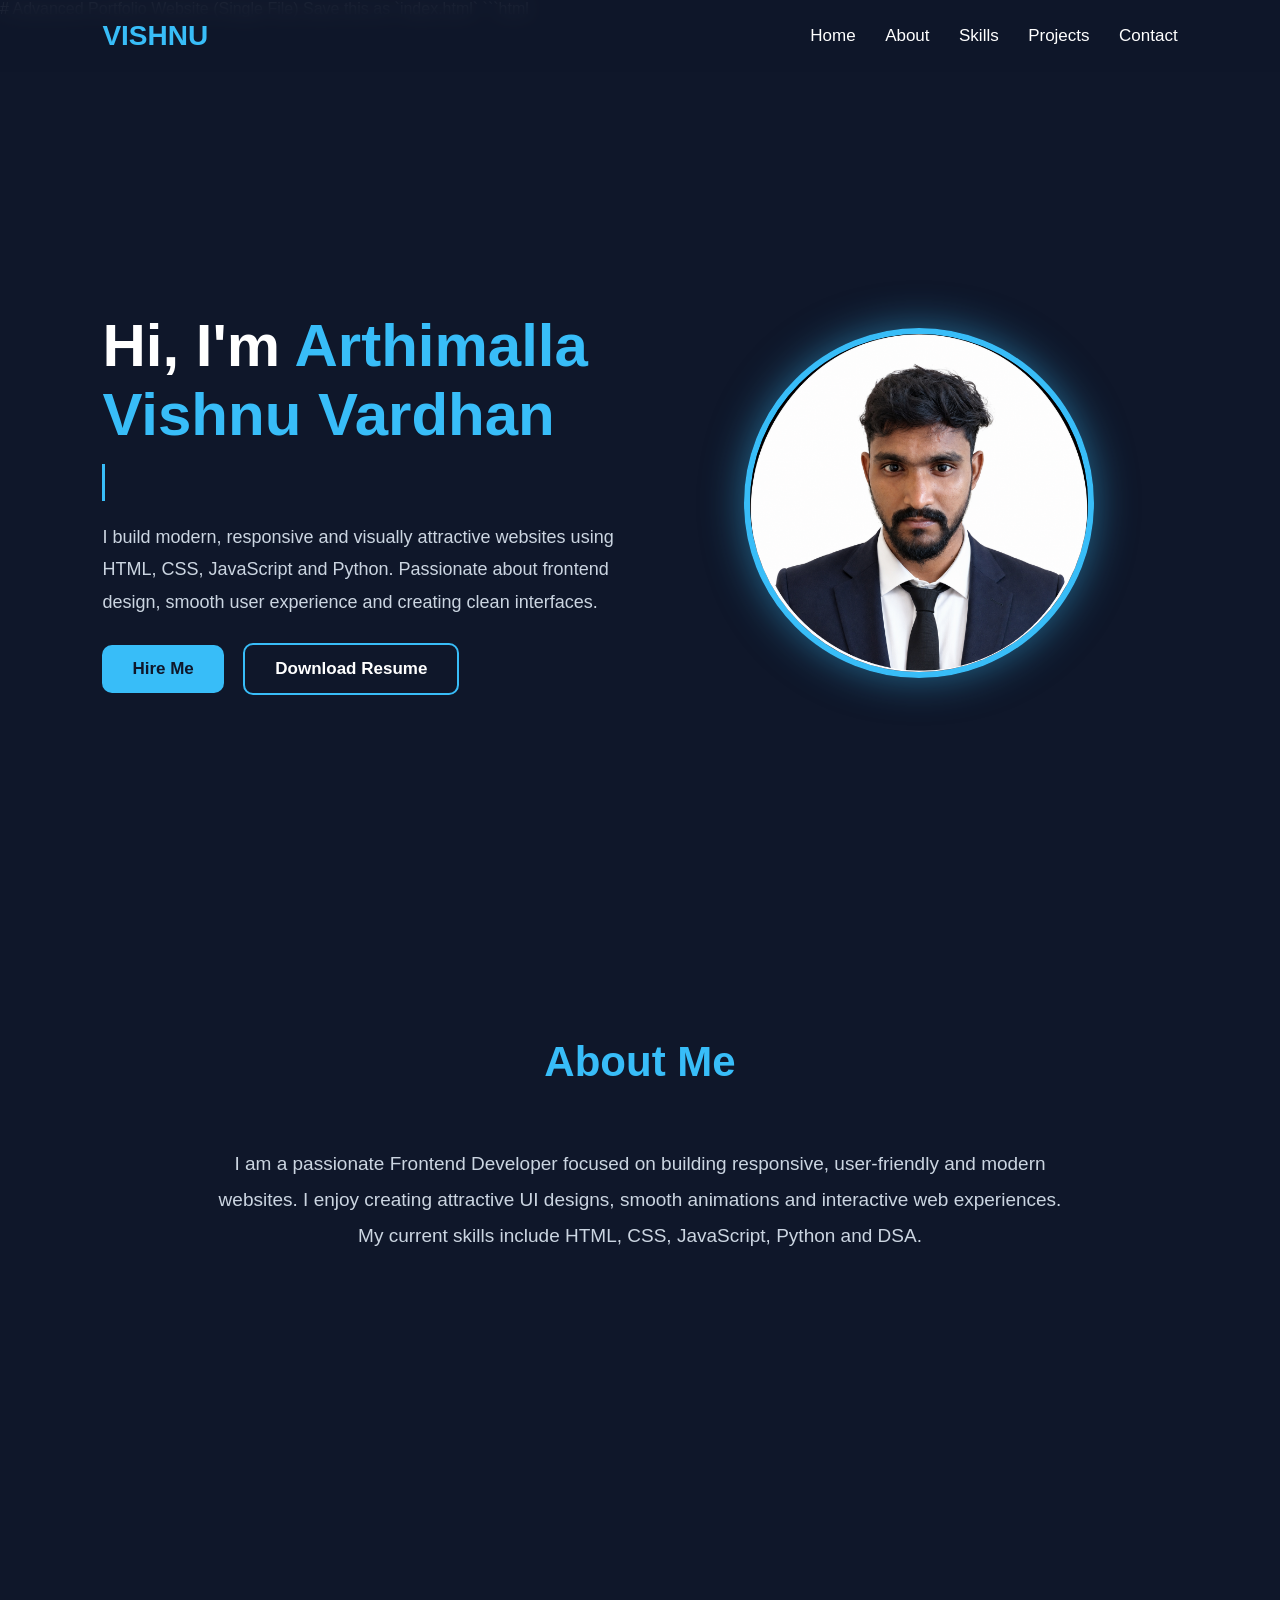
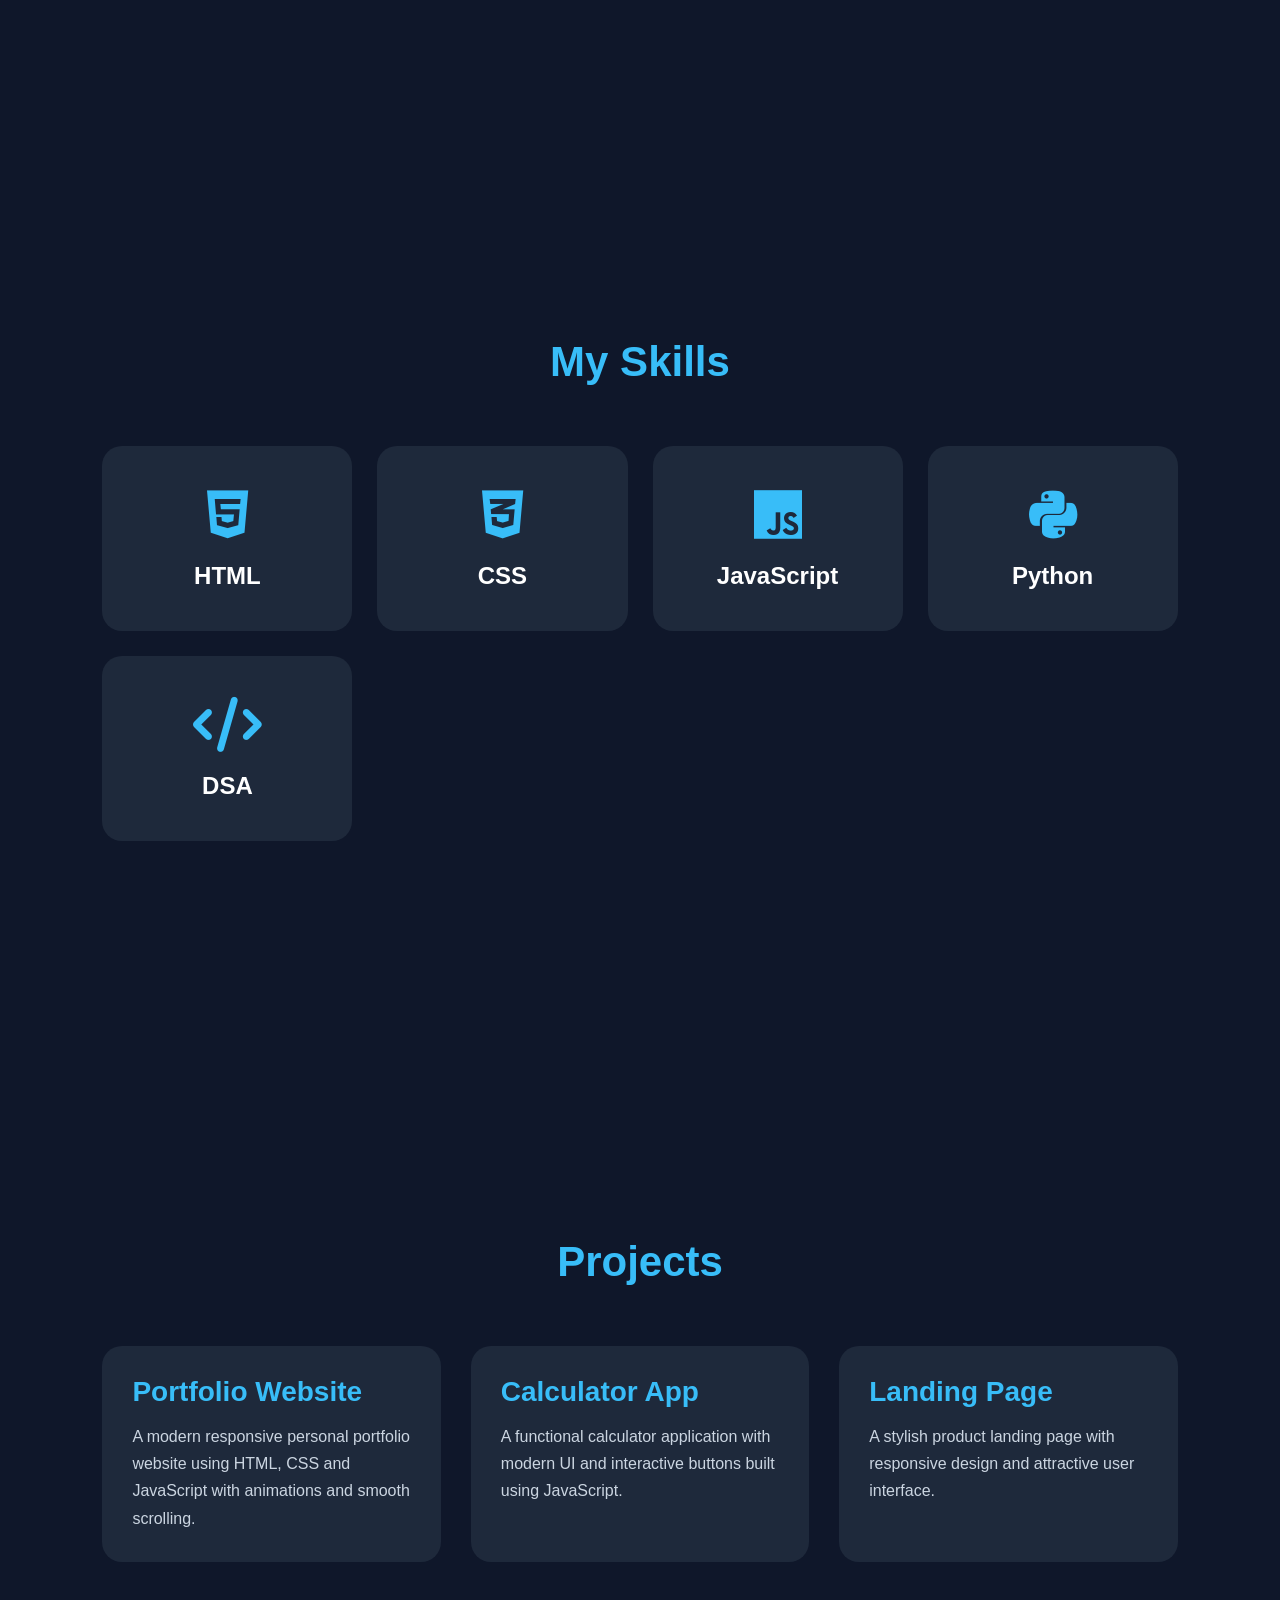
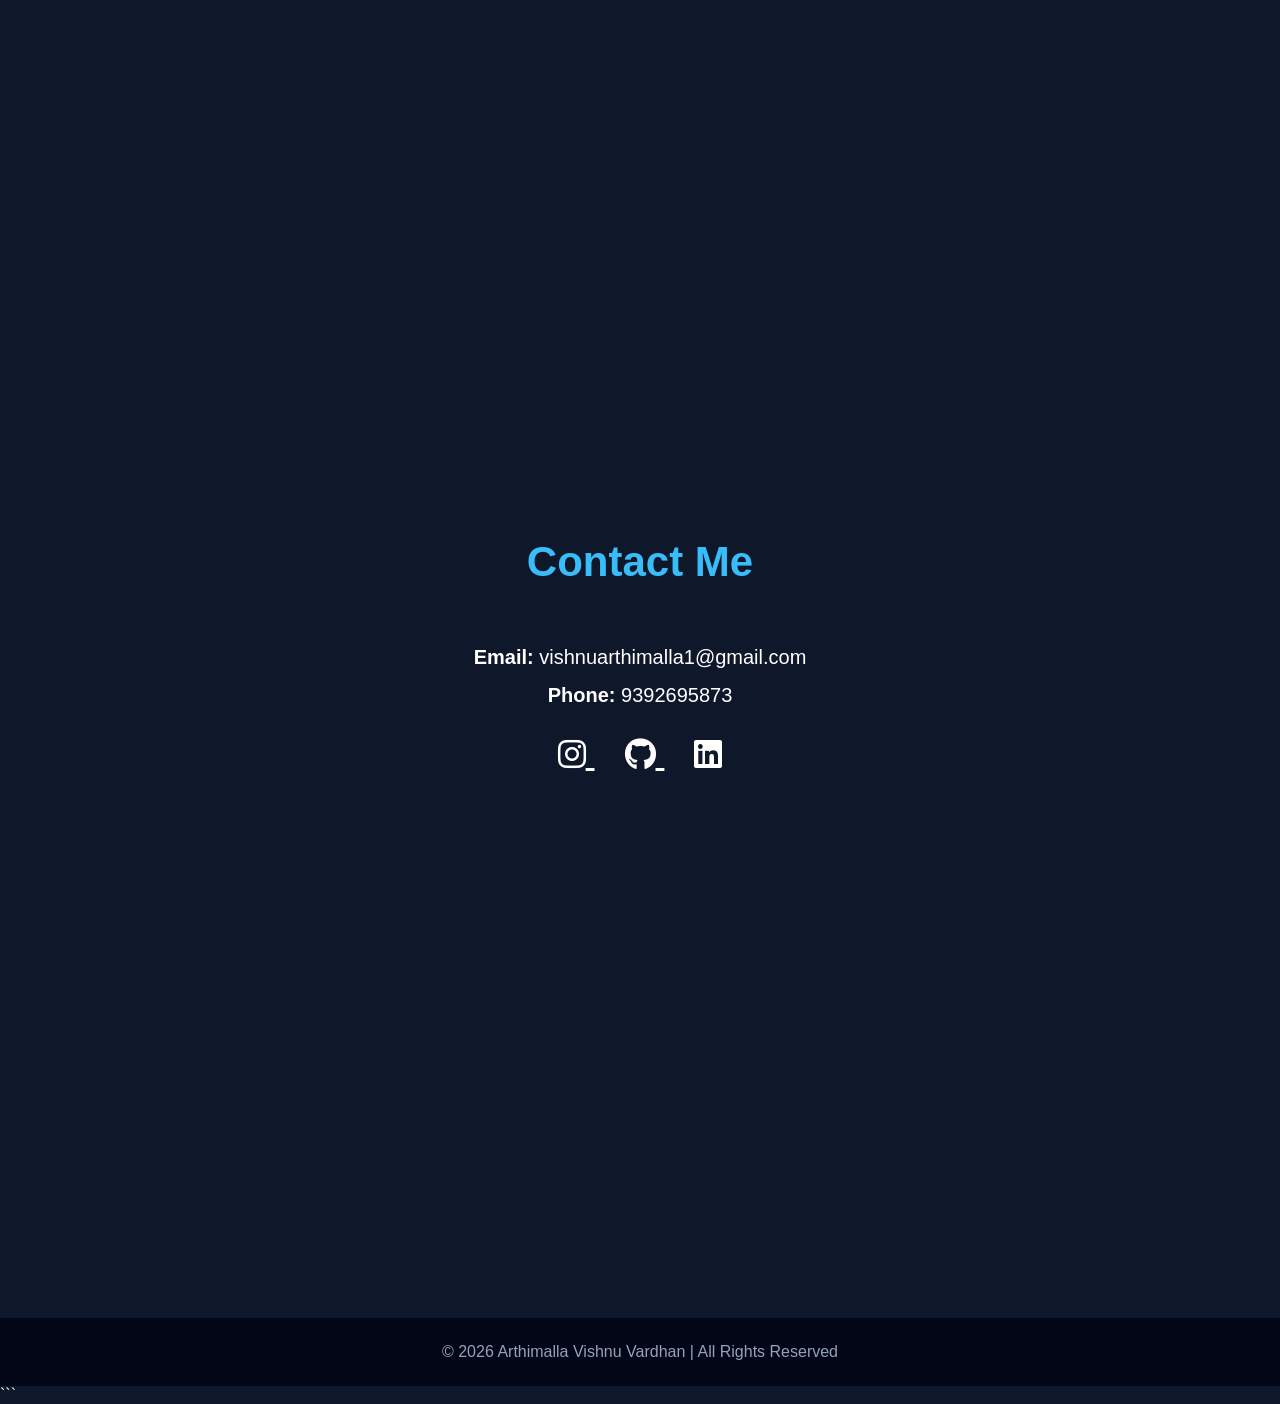
==== commit ff664b04: "i change profile" ====
--- a/index.html
+++ b/index.html
@@ -375,7 +375,7 @@
         </div>
 
         <div class="hero-image">
-            <img src="profile.jpg" alt="Profile Image">
+            <img src="vishnuprofile.png" alt="Profile Image">
         </div>
 
     </section>
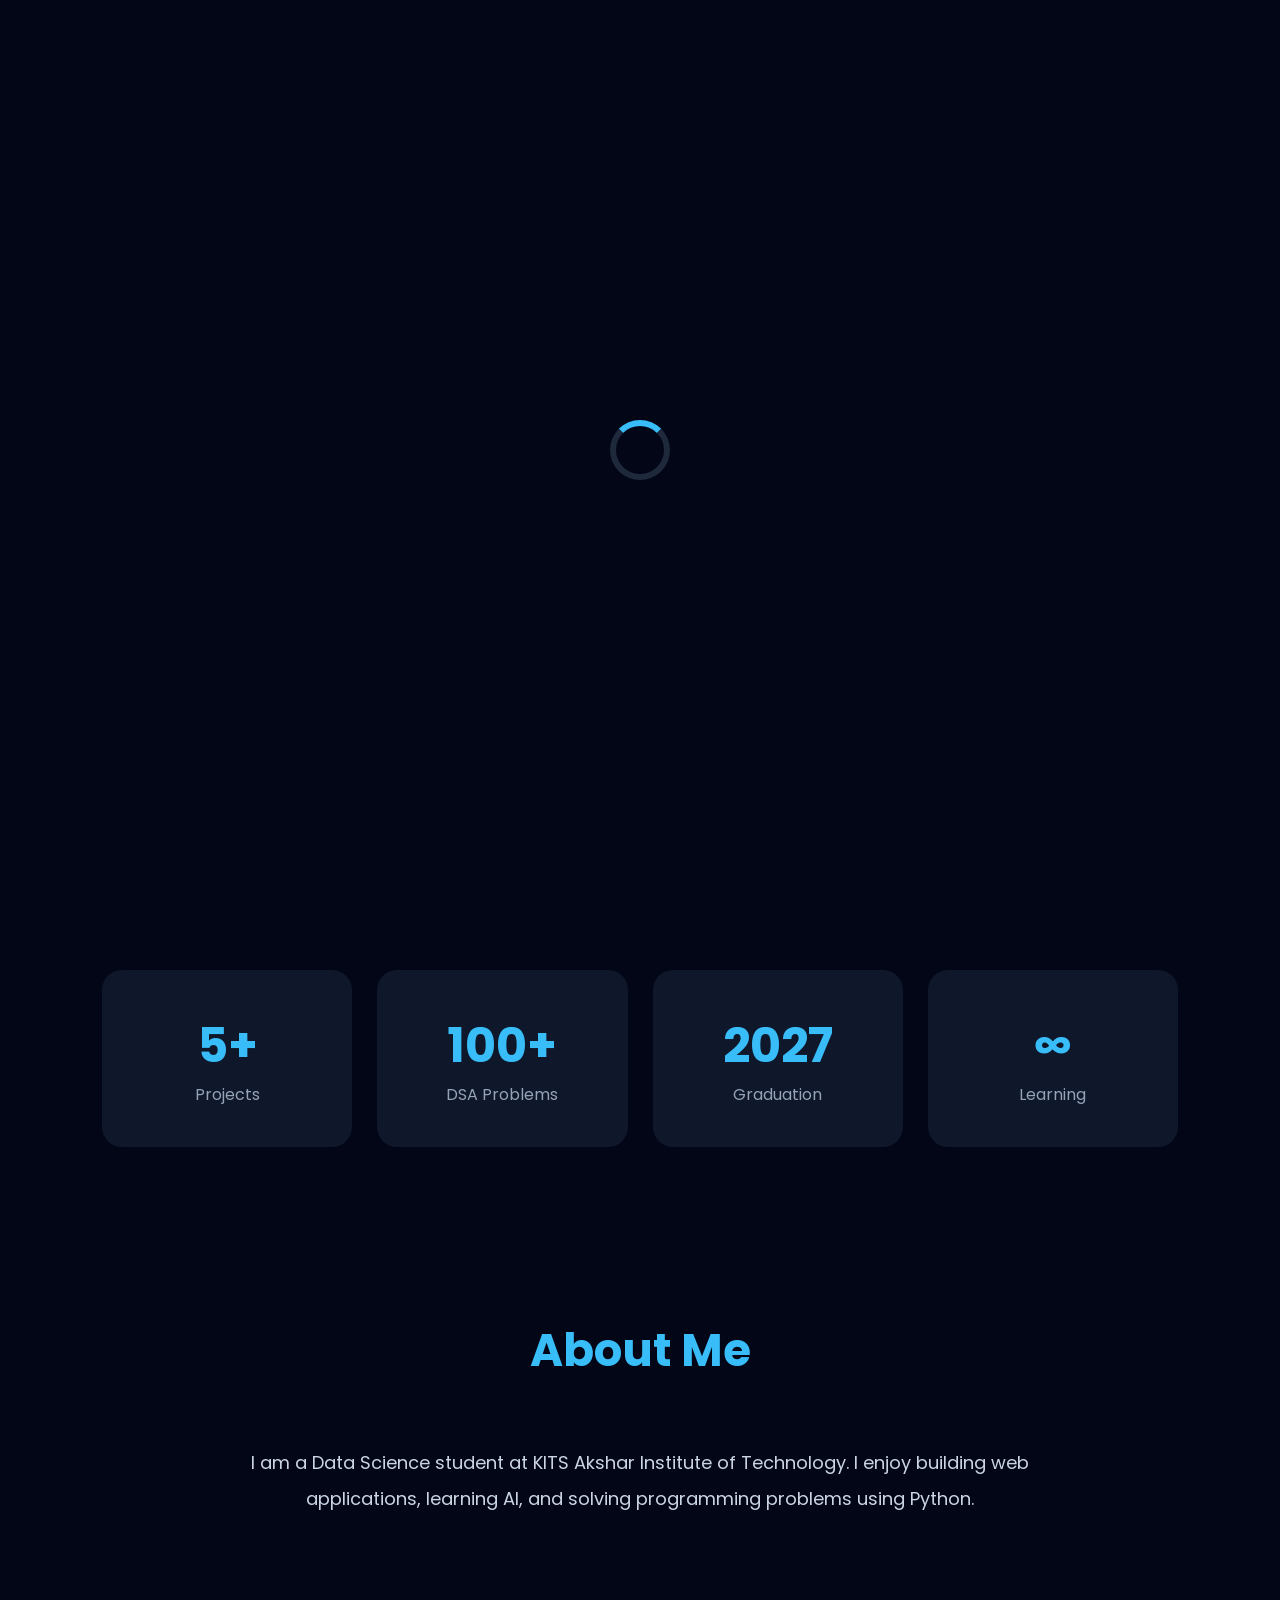
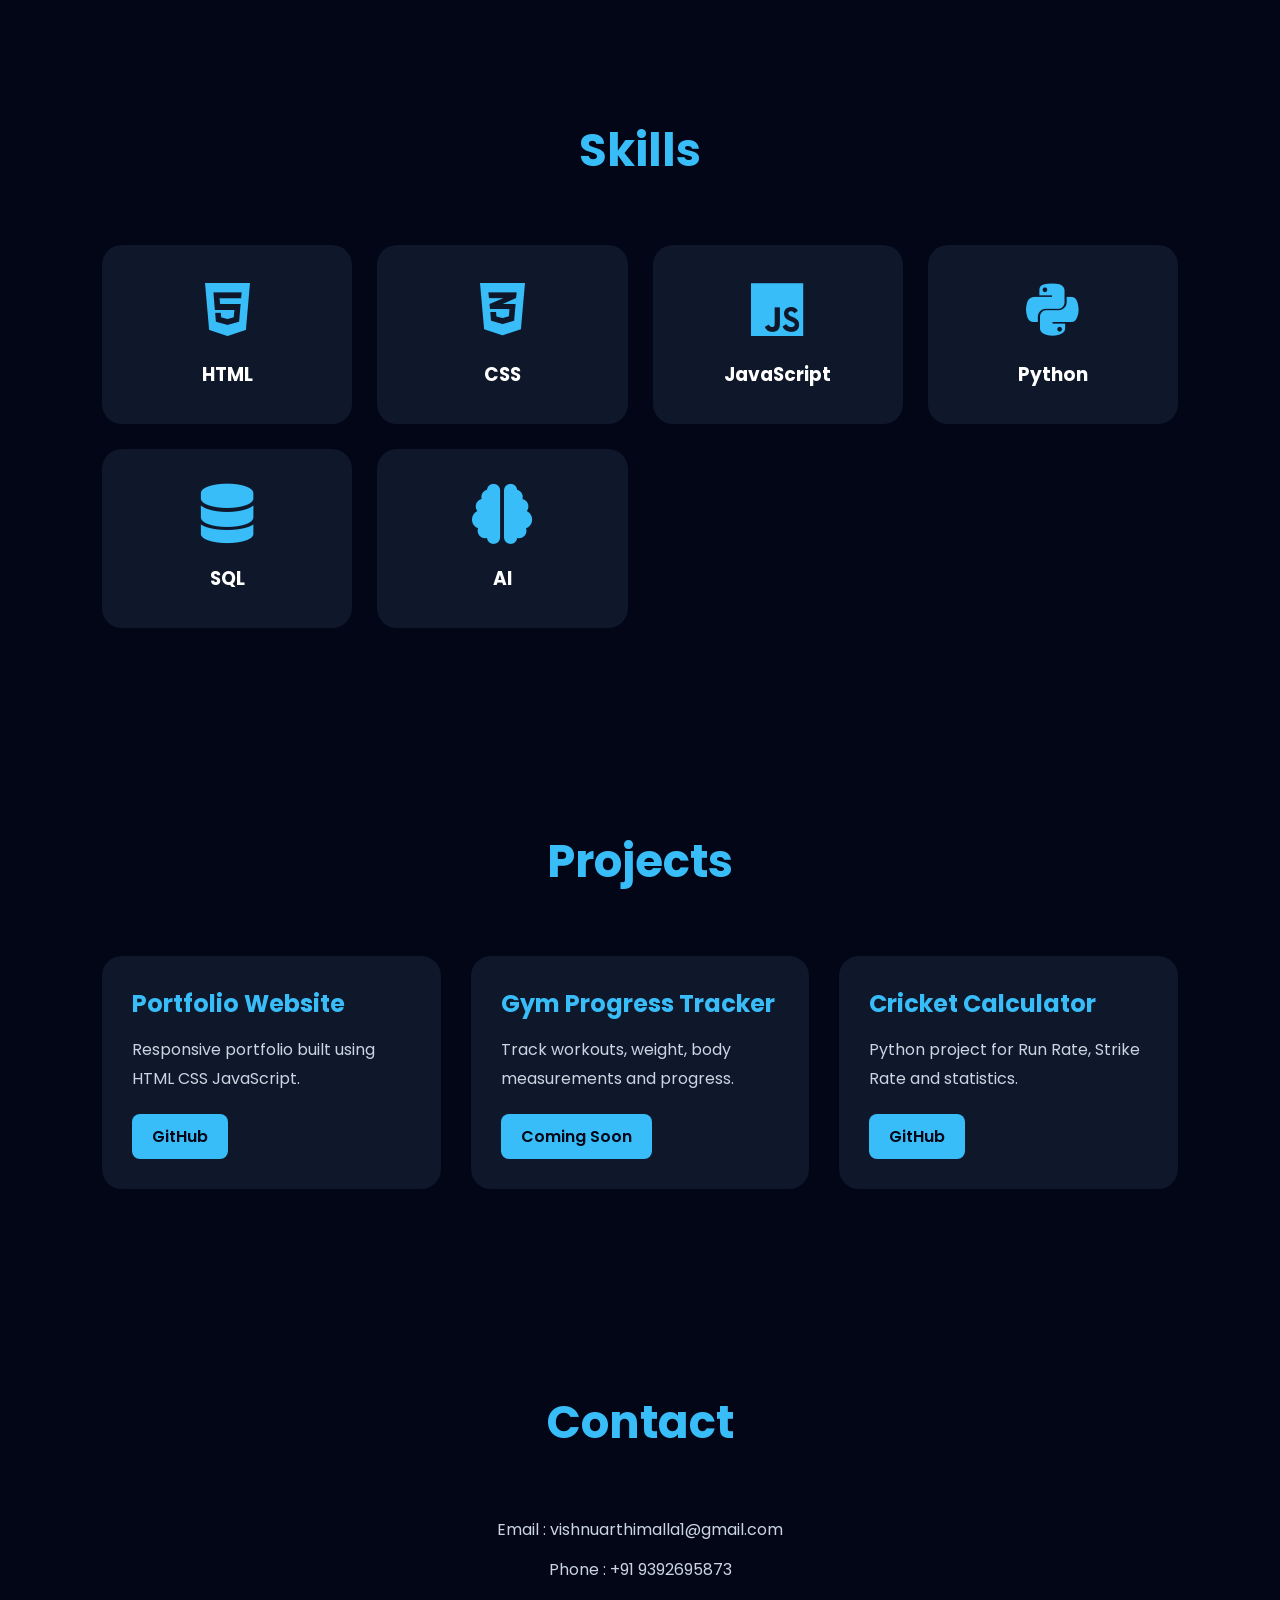
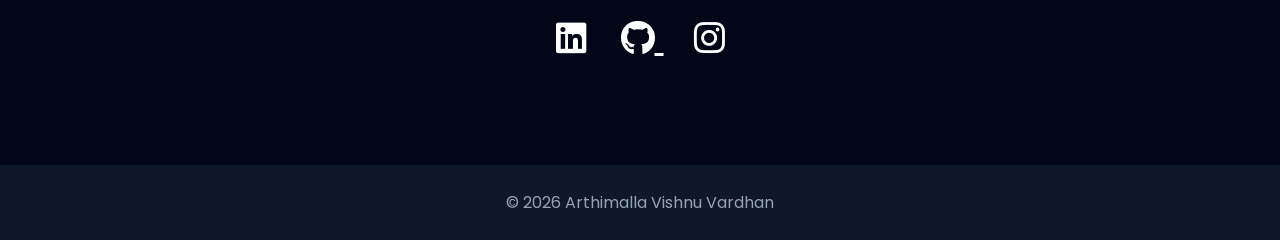
==== commit ddaeca21: "change done" ====
--- a/index.html
+++ b/index.html
@@ -1,429 +1,176 @@
-# Advanced Portfolio Website (Single File)
-
-Save this as `index.html`
-
-```html
 <!DOCTYPE html>
 <html lang="en">
 
 <head>
     <meta charset="UTF-8">
     <meta name="viewport" content="width=device-width, initial-scale=1.0">
-    <title>Vishnu Vardhan | Frontend Developer</title>
-
-    <link rel="stylesheet" href="https://cdnjs.cloudflare.com/ajax/libs/font-awesome/6.5.1/css/all.min.css">
-    <meta name="description" content="Arthimalla Vishnu Vardhan Frontend Developer Portfolio">
-    <meta name="keywords" content="Frontend Developer, HTML, CSS, JavaScript, Portfolio">
-    <meta name="author" content="Vishnu Vardhan">
-
-    <style>
-        * {
-            margin: 0;
-            padding: 0;
-            box-sizing: border-box;
-            font-family: Arial, sans-serif;
-            scroll-behavior: smooth;
-        }
-
-        body {
-            background: #0f172a;
-            color: white;
-            overflow-x: hidden;
-        }
-
-        header {
-            position: fixed;
-            width: 100%;
-            top: 0;
-            left: 0;
-            padding: 20px 8%;
-            display: flex;
-            justify-content: space-between;
-            align-items: center;
-            background: rgba(15, 23, 42, 0.9);
-            backdrop-filter: blur(10px);
-            z-index: 1000;
-        }
-
-        .logo {
-            font-size: 28px;
-            font-weight: bold;
-            color: #38bdf8;
-        }
-
-        nav a {
-            color: white;
-            text-decoration: none;
-            margin-left: 25px;
-            transition: 0.3s;
-            font-size: 17px;
-        }
-
-        nav a:hover {
-            color: #38bdf8;
-        }
-
-        section {
-            min-height: 100vh;
-            padding: 120px 8% 50px;
-        }
-
-        .hero {
-            display: flex;
-            justify-content: space-between;
-            align-items: center;
-            flex-wrap: wrap;
-            gap: 40px;
-        }
-
-        .hero-text {
-            flex: 1;
-        }
-
-        .hero-text h1 {
-            font-size: 60px;
-            margin-bottom: 15px;
-        }
-
-        .hero-text h1 span {
-            color: #38bdf8;
-        }
-
-        .hero-text h2 {
-            font-size: 32px;
-            margin-bottom: 20px;
-        }
-
-        .hero-text p {
-            font-size: 18px;
-            line-height: 1.8;
-            color: #cbd5e1;
-            margin-bottom: 25px;
-        }
-
-        .typing {
-            color: #38bdf8;
-            border-right: 3px solid #38bdf8;
-            white-space: nowrap;
-            overflow: hidden;
-            width: 0;
-            animation: typing 4s steps(30) infinite alternate,
-                blink 0.7s infinite;
-        }
-
-        @keyframes typing {
-            from {
-                width: 0;
-            }
-
-            to {
-                width: 100%;
-            }
-        }
-
-        @keyframes blink {
-            50% {
-                border-color: transparent;
-            }
-        }
-
-        .hero-buttons a {
-            text-decoration: none;
-        }
-
-        .btn {
-            display: inline-block;
-            padding: 14px 30px;
-            margin-right: 15px;
-            border-radius: 10px;
-            font-size: 17px;
-            font-weight: bold;
-            transition: 0.3s;
-            border: none;
-            cursor: pointer;
-        }
-
-        .primary-btn {
-            background: #38bdf8;
-            color: #0f172a;
-        }
-
-        .primary-btn:hover {
-            transform: translateY(-5px);
-            box-shadow: 0px 10px 20px rgba(56, 189, 248, 0.4);
-        }
-
-        .secondary-btn {
-            background: transparent;
-            border: 2px solid #38bdf8;
-            color: white;
-        }
-
-        .secondary-btn:hover {
-            background: #38bdf8;
-            color: #0f172a;
-            transform: translateY(-5px);
-        }
-
-        .hero-image {
-            flex: 1;
-            text-align: center;
-        }
-
-        .hero-image img {
-            width: 350px;
-            height: 350px;
-            object-fit: cover;
-            border-radius: 50%;
-            border: 6px solid #38bdf8;
-            box-shadow: 0px 0px 40px rgba(56, 189, 248, 0.5);
-            animation: float 3s ease-in-out infinite;
-        }
-
-        @keyframes float {
-            0% {
-                transform: translateY(0px);
-            }
-
-            50% {
-                transform: translateY(-15px);
-            }
-
-            100% {
-                transform: translateY(0px);
-            }
-        }
-
-        .section-title {
-            text-align: center;
-            font-size: 42px;
-            margin-bottom: 60px;
-            color: #38bdf8;
-        }
-
-        .about {
-            text-align: center;
-        }
-
-        .about p {
-            max-width: 850px;
-            margin: auto;
-            font-size: 19px;
-            line-height: 1.9;
-            color: #cbd5e1;
-        }
-
-        .skills-container {
-            display: grid;
-            grid-template-columns: repeat(auto-fit, minmax(220px, 1fr));
-            gap: 25px;
-        }
-
-        .skill-card {
-            background: #1e293b;
-            padding: 40px 20px;
-            border-radius: 20px;
-            text-align: center;
-            transition: 0.3s;
-            border: 1px solid transparent;
-        }
-
-        .skill-card:hover {
-            transform: translateY(-10px);
-            border-color: #38bdf8;
-            box-shadow: 0px 10px 25px rgba(56, 189, 248, 0.2);
-        }
-
-        .skill-card i {
-            font-size: 55px;
-            margin-bottom: 20px;
-            color: #38bdf8;
-        }
-
-        .skill-card h3 {
-            font-size: 24px;
-        }
-
-        .projects-container {
-            display: grid;
-            grid-template-columns: repeat(auto-fit, minmax(300px, 1fr));
-            gap: 30px;
-        }
-
-        .project-card {
-            background: #1e293b;
-            padding: 30px;
-            border-radius: 20px;
-            transition: 0.3s;
-        }
-
-        .project-card:hover {
-            transform: scale(1.04);
-            box-shadow: 0px 10px 25px rgba(56, 189, 248, 0.25);
-        }
-
-        .project-card h3 {
-            margin-bottom: 15px;
-            color: #38bdf8;
-            font-size: 28px;
-        }
-
-        .project-card p {
-            color: #cbd5e1;
-            line-height: 1.7;
-        }
-
-        .contact-container {
-            text-align: center;
-        }
-
-        .contact-container p {
-            margin-bottom: 15px;
-            font-size: 20px;
-        }
-
-        .social-icons {
-            margin-top: 30px;
-        }
-
-        .social-icons a {
-            color: white;
-            font-size: 32px;
-            margin: 0 15px;
-            transition: 0.3s;
-        }
-
-        .social-icons a:hover {
-            color: #38bdf8;
-            transform: scale(1.2);
-        }
-
-        footer {
-            text-align: center;
-            padding: 25px;
-            background: #020617;
-            color: #94a3b8;
-        }
-
-        @media(max-width: 900px) {
-
-            .hero {
-                flex-direction: column-reverse;
-                text-align: center;
-            }
-
-            .hero-text h1 {
-                font-size: 45px;
-            }
-
-            .hero-text h2 {
-                font-size: 26px;
-            }
-
-            .hero-image img {
-                width: 280px;
-                height: 280px;
-            }
-
-            nav {
-                display: none;
-            }
-
-        }
-    </style>
-
+
+    <title>Arthimalla Vishnu Vardhan | Software Developer</title>
+
+    <meta name="description"
+        content="Portfolio of Arthimalla Vishnu Vardhan, Software Developer, AI Enthusiast and Data Science Student.">
+
+    <link rel="stylesheet" href="https://cdnjs.cloudflare.com/ajax/libs/font-awesome/6.6.0/css/all.min.css">
+
+    <link rel="stylesheet" href="style.css">
 </head>
 
 <body>
 
+    <div id="loader">
+        <div class="spinner"></div>
+    </div>
+
     <header>
+
         <div class="logo">VISHNU</div>
 
         <nav>
+
             <a href="#home">Home</a>
             <a href="#about">About</a>
             <a href="#skills">Skills</a>
             <a href="#projects">Projects</a>
             <a href="#contact">Contact</a>
+
         </nav>
+
+        <div id="menu-btn">
+            <i class="fa-solid fa-bars"></i>
+        </div>
+
     </header>
 
     <section class="hero" id="home">
 
-        <div class="hero-text">
-
-            <h1>Hi, I'm <span>Arthimalla Vishnu Vardhan</span></h1>
-
-            <h2 class="typing">Frontend Developer</h2>
+        <div class="hero-content">
+
+            <h3>Hello, I'm</h3>
+
+            <h1>Arthimalla <span>Vishnu Vardhan</span></h1>
+
+            <h2>
+                Software Developer |
+                <span class="typing"></span>
+            </h2>
 
             <p>
-                I build modern, responsive and visually attractive websites using
-                HTML, CSS, JavaScript and Python. Passionate about frontend design,
-                smooth user experience and creating clean interfaces.
+
+                Data Science undergraduate passionate about
+                Software Development, Artificial Intelligence,
+                Python and modern web technologies.
+
             </p>
 
-            <div class="hero-buttons">
-                <a href="#contact">
-                    <button class="btn primary-btn">Hire Me</button>
+            <div class="buttons">
+
+                <a href="#projects" class="btn">View Projects</a>
+
+                <a href="assets/resume.pdf" class="btn2" download>
+
+                    Download Resume
+
                 </a>
 
-                <a href="resume.pdf" download>
-                    <button class="btn secondary-btn">Download Resume</button>
-                </a>
             </div>
 
         </div>
 
         <div class="hero-image">
-            <img src="vishnuprofile.png" alt="Profile Image">
+
+            <img src="assets/profile.png">
+
+        </div>
+
+    </section>
+
+    <section class="stats">
+
+        <div class="card">
+
+            <h1>5+</h1>
+
+            <p>Projects</p>
+
+        </div>
+
+        <div class="card">
+
+            <h1>100+</h1>
+
+            <p>DSA Problems</p>
+
+        </div>
+
+        <div class="card">
+
+            <h1>2027</h1>
+
+            <p>Graduation</p>
+
+        </div>
+
+        <div class="card">
+
+            <h1>∞</h1>
+
+            <p>Learning</p>
+
         </div>
 
     </section>
 
     <section id="about">
 
-        <h1 class="section-title">About Me</h1>
-
-        <div class="about">
-            <p>
-                I am a passionate Frontend Developer focused on building responsive,
-                user-friendly and modern websites. I enjoy creating attractive UI designs,
-                smooth animations and interactive web experiences. My current skills include
-                HTML, CSS, JavaScript, Python and DSA.
-            </p>
-        </div>
+        <h1 class="title">About Me</h1>
+
+        <p>
+
+            I am a Data Science student at
+            KITS Akshar Institute of Technology.
+
+            I enjoy building web applications,
+            learning AI,
+            and solving programming problems using Python.
+
+        </p>
 
     </section>
 
     <section id="skills">
 
-        <h1 class="section-title">My Skills</h1>
-
-        <div class="skills-container">
-
-            <div class="skill-card">
+        <h1 class="title">Skills</h1>
+
+        <div class="skills-grid">
+
+            <div class="skill">
                 <i class="fa-brands fa-html5"></i>
                 <h3>HTML</h3>
             </div>
 
-            <div class="skill-card">
+            <div class="skill">
                 <i class="fa-brands fa-css3-alt"></i>
                 <h3>CSS</h3>
             </div>
 
-            <div class="skill-card">
+            <div class="skill">
                 <i class="fa-brands fa-js"></i>
                 <h3>JavaScript</h3>
             </div>
 
-            <div class="skill-card">
+            <div class="skill">
                 <i class="fa-brands fa-python"></i>
                 <h3>Python</h3>
             </div>
 
-            <div class="skill-card">
-                <i class="fa-solid fa-code"></i>
-                <h3>DSA</h3>
+            <div class="skill">
+                <i class="fa-solid fa-database"></i>
+                <h3>SQL</h3>
+            </div>
+
+            <div class="skill">
+                <i class="fa-solid fa-brain"></i>
+                <h3>AI</h3>
             </div>
 
         </div>
@@ -432,31 +179,57 @@
 
     <section id="projects">
 
-        <h1 class="section-title">Projects</h1>
-
-        <div class="projects-container">
-
-            <div class="project-card">
-                <h3>Portfolio Website</h3>
+        <h1 class="title">Projects</h1>
+
+        <div class="projects">
+
+            <div class="project">
+
+                <h2>Portfolio Website</h2>
+
                 <p>
-                    A modern responsive personal portfolio website using HTML, CSS and JavaScript
-                    with animations and smooth scrolling.
+
+                    Responsive portfolio built using
+                    HTML CSS JavaScript.
+
                 </p>
-            </div>
-
-            <div class="project-card">
-                <h3>Calculator App</h3>
+
+                <a href="#">GitHub</a>
+
+            </div>
+
+            <div class="project">
+
+                <h2>Gym Progress Tracker</h2>
+
                 <p>
-                    A functional calculator application with modern UI and interactive buttons
-                    built using JavaScript.
+
+                    Track workouts,
+                    weight,
+                    body measurements
+                    and progress.
+
                 </p>
-            </div>
-
-            <div class="project-card">
-                <h3>Landing Page</h3>
+
+                <a href="#">Coming Soon</a>
+
+            </div>
+
+            <div class="project">
+
+                <h2>Cricket Calculator</h2>
+
                 <p>
-                    A stylish product landing page with responsive design and attractive user interface.
+
+                    Python project for
+                    Run Rate,
+                    Strike Rate
+                    and statistics.
+
                 </p>
+
+                <a href="#">GitHub</a>
+
             </div>
 
         </div>
@@ -465,38 +238,36 @@
 
     <section id="contact">
 
-        <h1 class="section-title">Contact Me</h1>
-
-        <div class="contact-container">
-
-            <p><strong>Email:</strong> vishnuarthimalla1@gmail.com</p>
-            <p><strong>Phone:</strong> 9392695873</p>
-
-            <div class="social-icons">
-
-                <a href="https://www.instagram.com/vishnulaidoffl/" target="_blank">
-                    <i class="fa-brands fa-instagram"></i>
-                </a>
-
-                <a href="#">
-                    <i class="fa-brands fa-github"></i>
-                </a>
-
-                <a href="#">
-                    <i class="fa-brands fa-linkedin"></i>
-                </a>
-
-            </div>
+        <h1 class="title">Contact</h1>
+
+        <p>Email : vishnuarthimalla1@gmail.com</p>
+
+        <p>Phone : +91 9392695873</p>
+
+        <div class="social">
+
+            <a href="#"><i class="fab fa-linkedin"></i></a>
+
+            <a href="https://github.com/nameisv45-arch">
+                <i class="fab fa-github"></i>
+            </a>
+
+            <a href="https://instagram.com/vishnulaidoffl">
+                <i class="fab fa-instagram"></i>
+            </a>
 
         </div>
 
     </section>
 
     <footer>
-        <p>© 2026 Arthimalla Vishnu Vardhan | All Rights Reserved</p>
+
+        © 2026 Arthimalla Vishnu Vardhan
+
     </footer>
 
+    <script src="script.js"></script>
+
 </body>
 
-</html>
-```+</html>
--- a/style.css
+++ b/style.css
@@ -0,0 +1,402 @@
+/* ===========================
+   GOOGLE FONT
+=========================== */
+
+@import url('https://fonts.googleapis.com/css2?family=Poppins:wght@300;400;500;600;700;800&display=swap');
+
+* {
+    margin: 0;
+    padding: 0;
+    box-sizing: border-box;
+    font-family: 'Poppins', sans-serif;
+    scroll-behavior: smooth;
+}
+
+body {
+    background: #020617;
+    color: #fff;
+    overflow-x: hidden;
+}
+
+/* Scrollbar */
+
+::-webkit-scrollbar {
+    width: 8px;
+}
+
+::-webkit-scrollbar-track {
+    background: #0f172a;
+}
+
+::-webkit-scrollbar-thumb {
+    background: #38bdf8;
+    border-radius: 20px;
+}
+
+/* Loader */
+
+#loader {
+    position: fixed;
+    width: 100%;
+    height: 100%;
+    background: #020617;
+    display: flex;
+    justify-content: center;
+    align-items: center;
+    z-index: 9999;
+}
+
+.spinner {
+    width: 60px;
+    height: 60px;
+    border: 6px solid #1e293b;
+    border-top: 6px solid #38bdf8;
+    border-radius: 50%;
+    animation: spin 1s linear infinite;
+}
+
+@keyframes spin {
+    100% {
+        transform: rotate(360deg);
+    }
+}
+
+/* Header */
+
+header {
+    position: fixed;
+    top: 0;
+    left: 0;
+    width: 100%;
+    padding: 18px 8%;
+    display: flex;
+    justify-content: space-between;
+    align-items: center;
+    background: rgba(2, 6, 23, .8);
+    backdrop-filter: blur(10px);
+    z-index: 1000;
+}
+
+.logo {
+    font-size: 28px;
+    font-weight: 700;
+    color: #38bdf8;
+    letter-spacing: 2px;
+}
+
+nav a {
+    text-decoration: none;
+    color: white;
+    margin-left: 30px;
+    transition: .3s;
+    font-weight: 500;
+}
+
+nav a:hover {
+    color: #38bdf8;
+}
+
+#menu-btn {
+    display: none;
+    font-size: 28px;
+    cursor: pointer;
+}
+
+/* Hero */
+
+.hero {
+    min-height: 100vh;
+    display: flex;
+    justify-content: space-between;
+    align-items: center;
+    padding: 120px 8%;
+    gap: 50px;
+}
+
+.hero-content {
+    flex: 1;
+}
+
+.hero-content h3 {
+    color: #38bdf8;
+    font-size: 24px;
+}
+
+.hero-content h1 {
+    font-size: 64px;
+    margin: 10px 0;
+}
+
+.hero-content span {
+    color: #38bdf8;
+}
+
+.hero-content h2 {
+    margin-bottom: 20px;
+    font-size: 34px;
+}
+
+.hero-content p {
+    color: #cbd5e1;
+    line-height: 1.8;
+    margin-bottom: 30px;
+    font-size: 18px;
+}
+
+/* Buttons */
+
+.btn,
+.btn2 {
+    display: inline-block;
+    padding: 15px 35px;
+    border-radius: 10px;
+    text-decoration: none;
+    margin-right: 15px;
+    transition: .3s;
+    font-weight: 600;
+}
+
+.btn {
+    background: #38bdf8;
+    color: #020617;
+}
+
+.btn:hover {
+    transform: translateY(-5px);
+    box-shadow: 0 0 25px #38bdf8;
+}
+
+.btn2 {
+    border: 2px solid #38bdf8;
+    color: #38bdf8;
+}
+
+.btn2:hover {
+    background: #38bdf8;
+    color: #020617;
+}
+
+/* Hero Image */
+
+.hero-image {
+    flex: 1;
+    display: flex;
+    justify-content: center;
+}
+
+.hero-image img {
+    width: 360px;
+    height: 360px;
+    border-radius: 50%;
+    object-fit: cover;
+    border: 6px solid #38bdf8;
+    box-shadow: 0 0 40px rgba(56, 189, 248, .4);
+    animation: float 3s ease-in-out infinite;
+}
+
+@keyframes float {
+
+    0% {
+        transform: translateY(0);
+    }
+
+    50% {
+        transform: translateY(-18px);
+    }
+
+    100% {
+        transform: translateY(0);
+    }
+
+}
+
+/* Stats */
+
+.stats {
+    display: grid;
+    grid-template-columns: repeat(auto-fit, minmax(220px, 1fr));
+    gap: 25px;
+    padding: 70px 8%;
+}
+
+.card {
+    background: #0f172a;
+    border-radius: 20px;
+    padding: 40px;
+    text-align: center;
+    transition: .3s;
+}
+
+.card:hover {
+    transform: translateY(-10px);
+    box-shadow: 0 0 30px rgba(56, 189, 248, .25);
+}
+
+.card h1 {
+    color: #38bdf8;
+    font-size: 48px;
+}
+
+.card p {
+    color: #94a3b8;
+}
+
+/* Sections */
+
+section {
+    padding: 100px 8%;
+}
+
+.title {
+    text-align: center;
+    font-size: 45px;
+    color: #38bdf8;
+    margin-bottom: 60px;
+}
+
+/* About */
+
+#about p {
+    max-width: 850px;
+    margin: auto;
+    color: #cbd5e1;
+    line-height: 2;
+    font-size: 18px;
+    text-align: center;
+}
+
+/* Skills */
+
+.skills-grid {
+    display: grid;
+    grid-template-columns: repeat(auto-fit, minmax(220px, 1fr));
+    gap: 25px;
+}
+
+.skill {
+    background: #0f172a;
+    border-radius: 20px;
+    padding: 35px;
+    text-align: center;
+    transition: .3s;
+}
+
+.skill:hover {
+    transform: translateY(-10px);
+    box-shadow: 0 0 30px rgba(56, 189, 248, .3);
+}
+
+.skill i {
+    font-size: 60px;
+    color: #38bdf8;
+    margin-bottom: 20px;
+}
+
+/* Projects */
+
+.projects {
+    display: grid;
+    grid-template-columns: repeat(auto-fit, minmax(320px, 1fr));
+    gap: 30px;
+}
+
+.project {
+    background: #0f172a;
+    border-radius: 20px;
+    padding: 30px;
+    transition: .3s;
+}
+
+.project:hover {
+    transform: scale(1.03);
+    box-shadow: 0 0 30px rgba(56, 189, 248, .25);
+}
+
+.project h2 {
+    color: #38bdf8;
+    margin-bottom: 15px;
+}
+
+.project p {
+    color: #cbd5e1;
+    line-height: 1.8;
+    margin-bottom: 20px;
+}
+
+.project a {
+    display: inline-block;
+    text-decoration: none;
+    color: white;
+    background: #38bdf8;
+    color: #020617;
+    padding: 10px 20px;
+    border-radius: 8px;
+    font-weight: 600;
+}
+
+/* Contact */
+
+#contact {
+    text-align: center;
+}
+
+#contact p {
+    margin: 15px;
+    color: #cbd5e1;
+}
+
+.social {
+    margin-top: 30px;
+}
+
+.social a {
+    font-size: 35px;
+    color: white;
+    margin: 15px;
+    transition: .3s;
+}
+
+.social a:hover {
+    color: #38bdf8;
+}
+
+/* Footer */
+
+footer {
+    text-align: center;
+    padding: 25px;
+    background: #0f172a;
+    color: #94a3b8;
+}
+
+/* Responsive */
+
+@media(max-width:900px) {
+
+    .hero {
+        flex-direction: column-reverse;
+        text-align: center;
+    }
+
+    .hero-content h1 {
+        font-size: 45px;
+    }
+
+    .hero-content h2 {
+        font-size: 26px;
+    }
+
+    .hero-image img {
+        width: 280px;
+        height: 280px;
+    }
+
+    nav {
+        display: none;
+    }
+
+    #menu-btn {
+        display: block;
+    }
+
+}
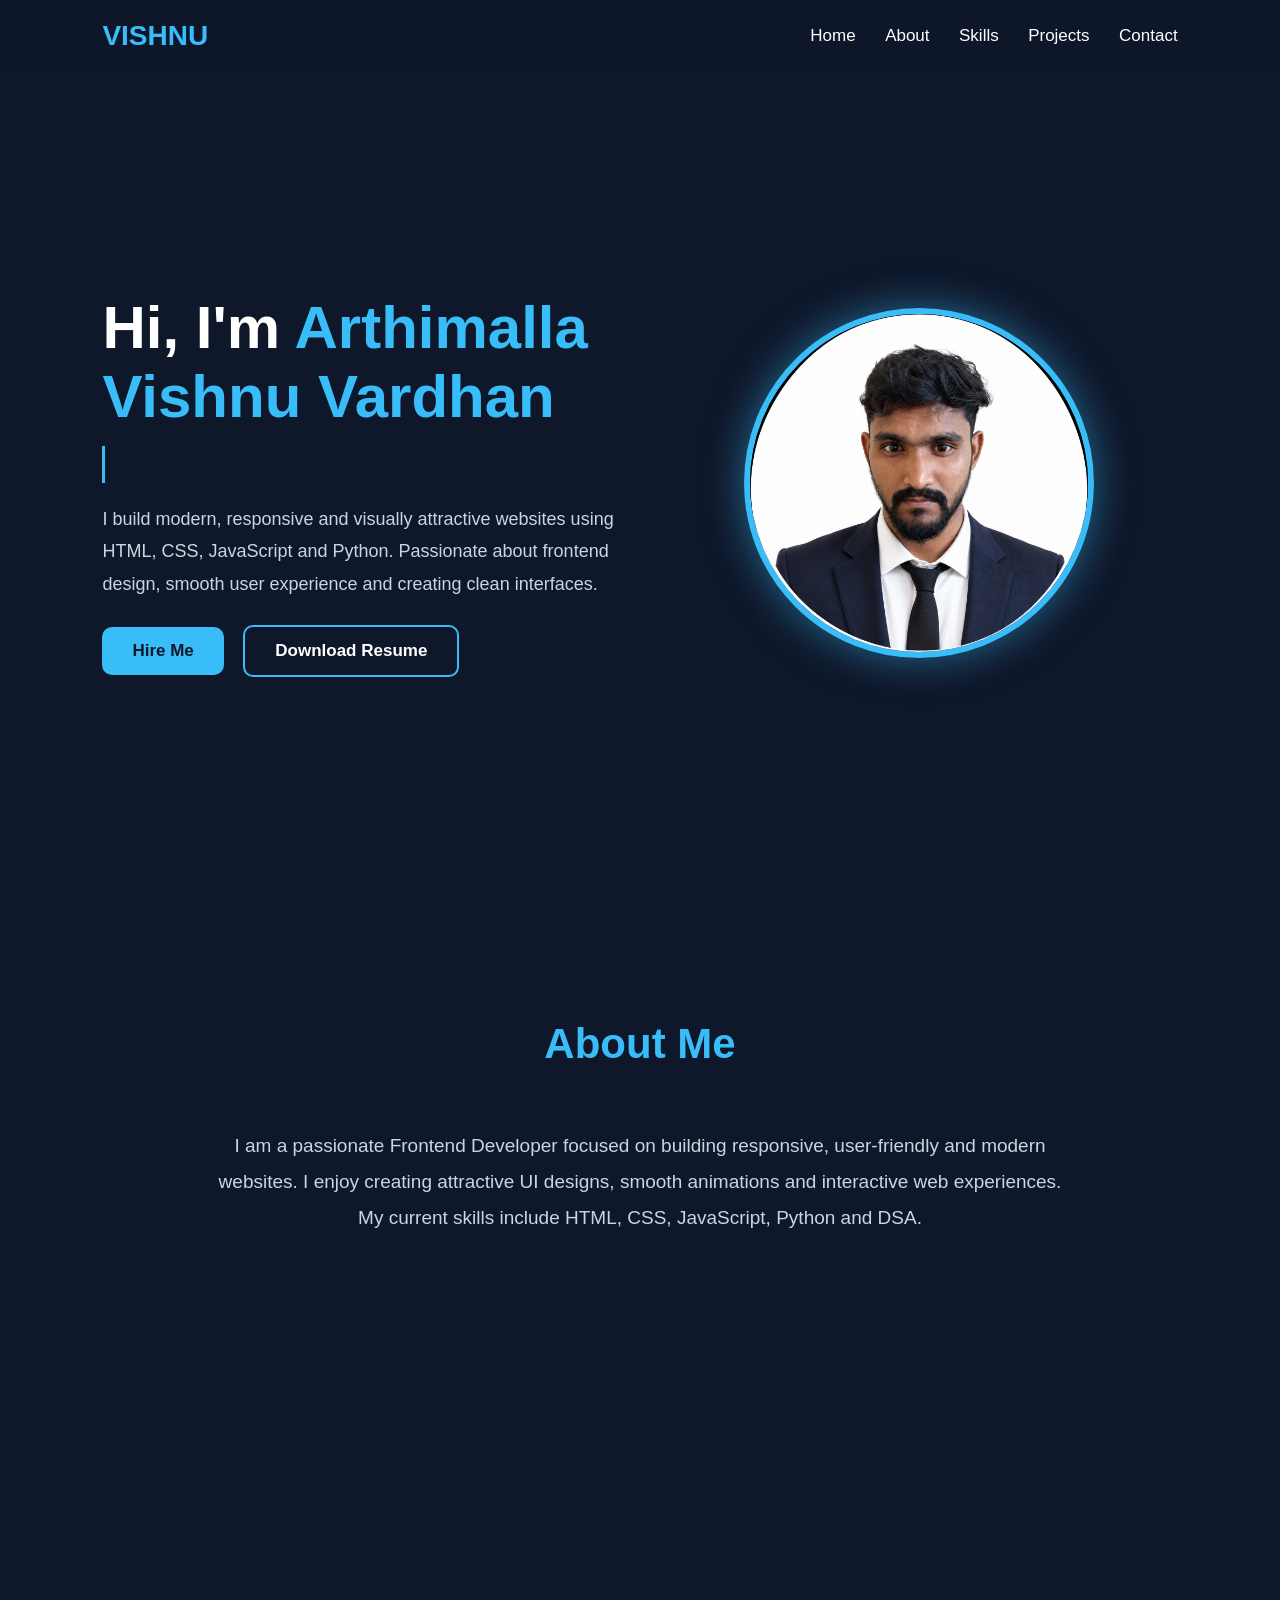
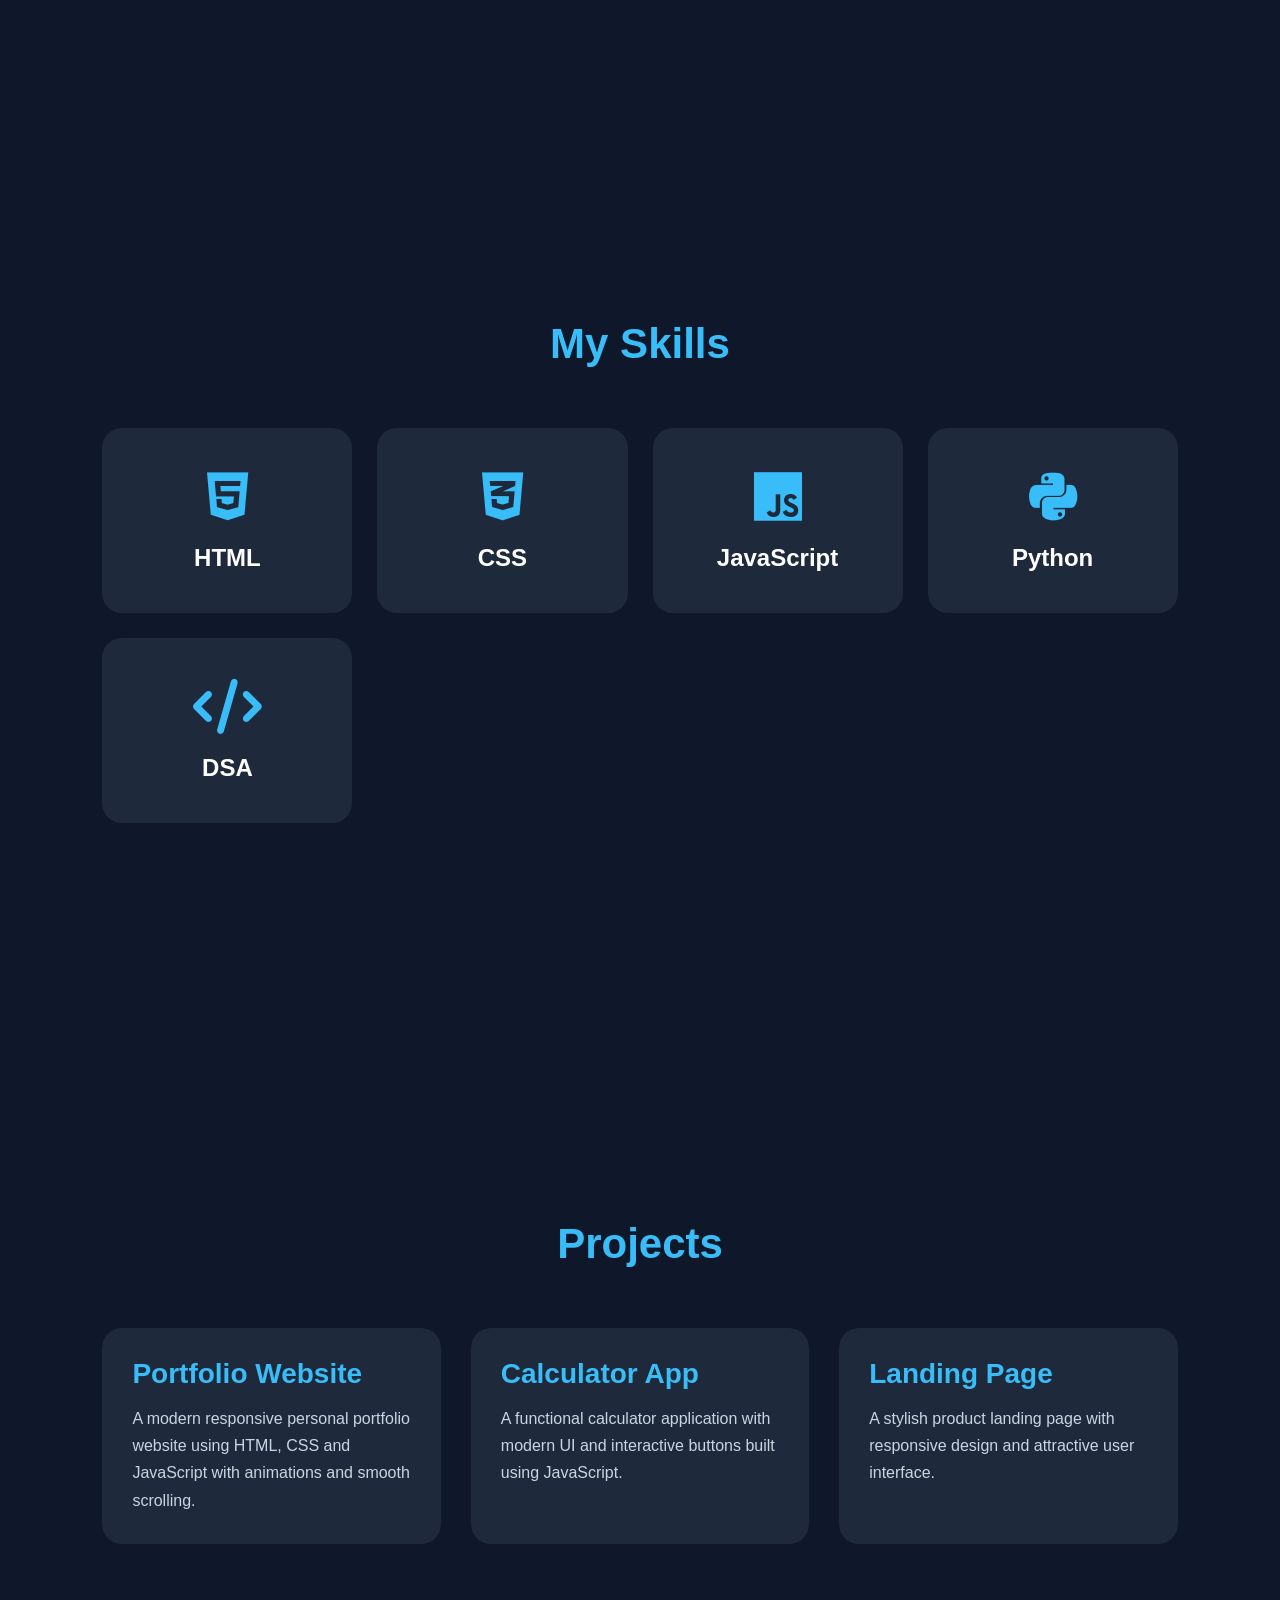
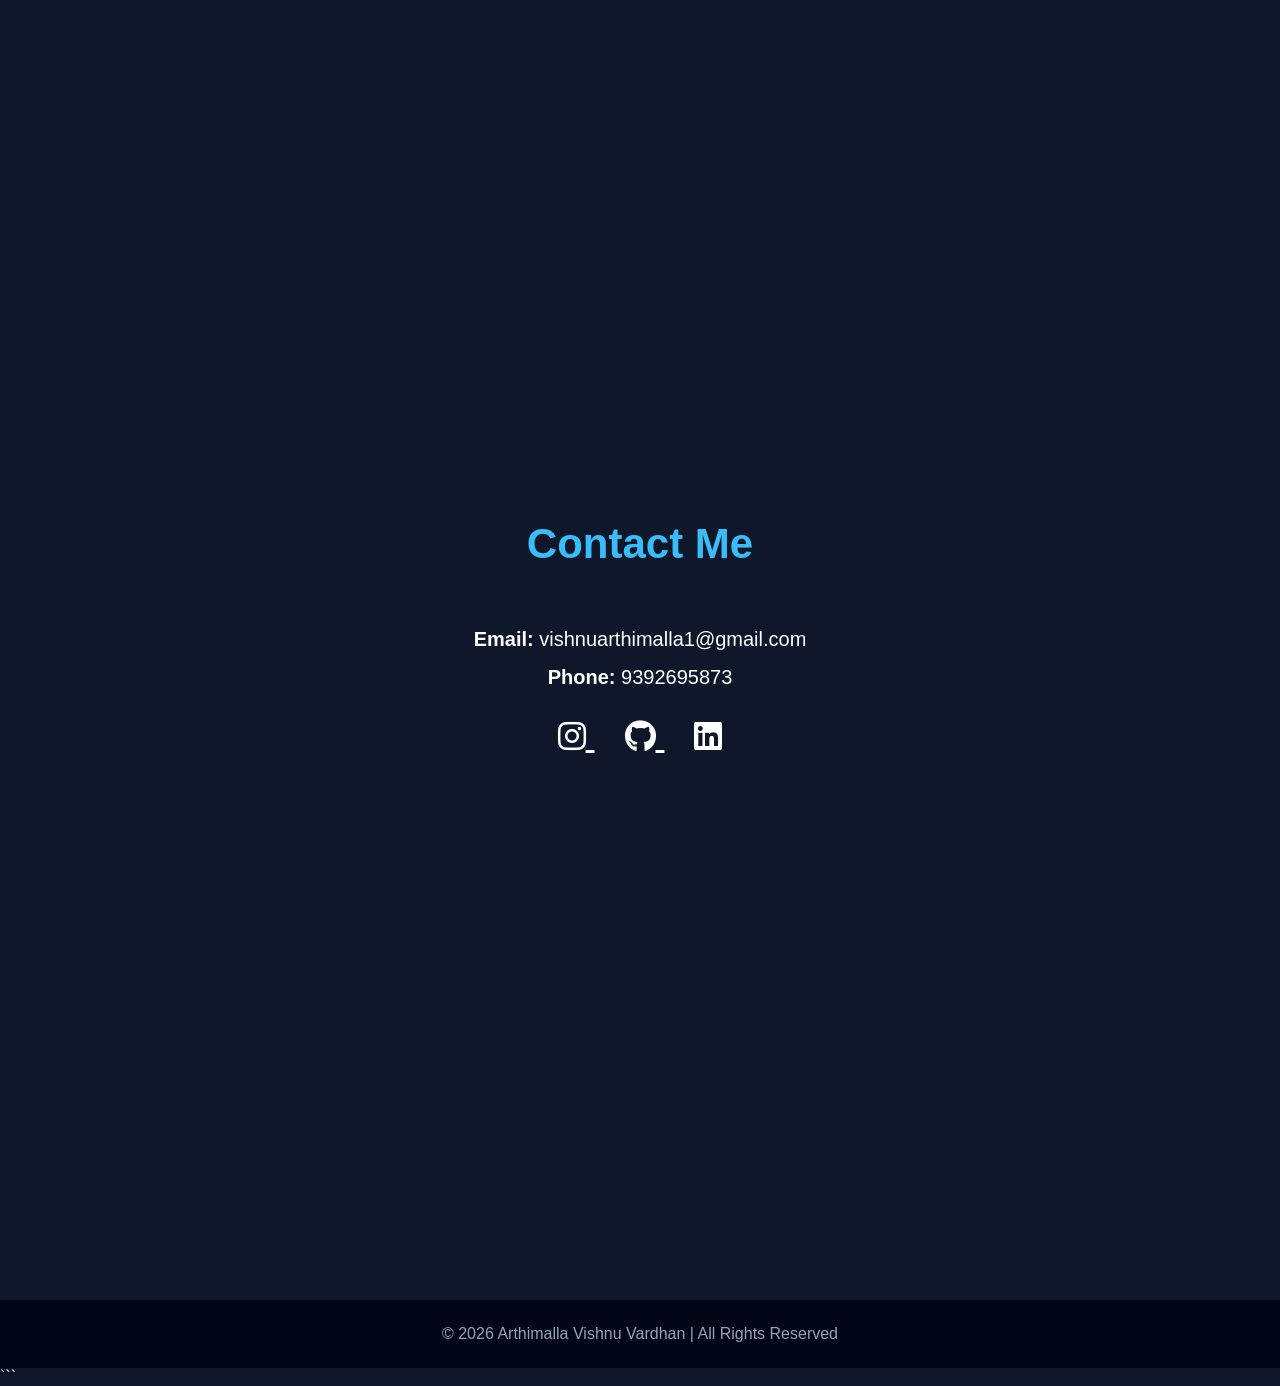
==== commit cf521ebf: "i change" ====
--- a/index.html
+++ b/index.html
@@ -4,173 +4,421 @@
 <head>
     <meta charset="UTF-8">
     <meta name="viewport" content="width=device-width, initial-scale=1.0">
-
-    <title>Arthimalla Vishnu Vardhan | Software Developer</title>
-
-    <meta name="description"
-        content="Portfolio of Arthimalla Vishnu Vardhan, Software Developer, AI Enthusiast and Data Science Student.">
-
-    <link rel="stylesheet" href="https://cdnjs.cloudflare.com/ajax/libs/font-awesome/6.6.0/css/all.min.css">
-
-    <link rel="stylesheet" href="style.css">
+    <title>Vishnu Vardhan | Frontend Developer</title>
+
+    <link rel="stylesheet" href="https://cdnjs.cloudflare.com/ajax/libs/font-awesome/6.5.1/css/all.min.css">
+    <meta name="description" content="Arthimalla Vishnu Vardhan Frontend Developer Portfolio">
+    <meta name="keywords" content="Frontend Developer, HTML, CSS, JavaScript, Portfolio">
+    <meta name="author" content="Vishnu Vardhan">
+
+    <style>
+        * {
+            margin: 0;
+            padding: 0;
+            box-sizing: border-box;
+            font-family: Arial, sans-serif;
+            scroll-behavior: smooth;
+        }
+
+        body {
+            background: #0f172a;
+            color: white;
+            overflow-x: hidden;
+        }
+
+        header {
+            position: fixed;
+            width: 100%;
+            top: 0;
+            left: 0;
+            padding: 20px 8%;
+            display: flex;
+            justify-content: space-between;
+            align-items: center;
+            background: rgba(15, 23, 42, 0.9);
+            backdrop-filter: blur(10px);
+            z-index: 1000;
+        }
+
+        .logo {
+            font-size: 28px;
+            font-weight: bold;
+            color: #38bdf8;
+        }
+
+        nav a {
+            color: white;
+            text-decoration: none;
+            margin-left: 25px;
+            transition: 0.3s;
+            font-size: 17px;
+        }
+
+        nav a:hover {
+            color: #38bdf8;
+        }
+
+        section {
+            min-height: 100vh;
+            padding: 120px 8% 50px;
+        }
+
+        .hero {
+            display: flex;
+            justify-content: space-between;
+            align-items: center;
+            flex-wrap: wrap;
+            gap: 40px;
+        }
+
+        .hero-text {
+            flex: 1;
+        }
+
+        .hero-text h1 {
+            font-size: 60px;
+            margin-bottom: 15px;
+        }
+
+        .hero-text h1 span {
+            color: #38bdf8;
+        }
+
+        .hero-text h2 {
+            font-size: 32px;
+            margin-bottom: 20px;
+        }
+
+        .hero-text p {
+            font-size: 18px;
+            line-height: 1.8;
+            color: #cbd5e1;
+            margin-bottom: 25px;
+        }
+
+        .typing {
+            color: #38bdf8;
+            border-right: 3px solid #38bdf8;
+            white-space: nowrap;
+            overflow: hidden;
+            width: 0;
+            animation: typing 4s steps(30) infinite alternate,
+                blink 0.7s infinite;
+        }
+
+        @keyframes typing {
+            from {
+                width: 0;
+            }
+
+            to {
+                width: 100%;
+            }
+        }
+
+        @keyframes blink {
+            50% {
+                border-color: transparent;
+            }
+        }
+
+        .hero-buttons a {
+            text-decoration: none;
+        }
+
+        .btn {
+            display: inline-block;
+            padding: 14px 30px;
+            margin-right: 15px;
+            border-radius: 10px;
+            font-size: 17px;
+            font-weight: bold;
+            transition: 0.3s;
+            border: none;
+            cursor: pointer;
+        }
+
+        .primary-btn {
+            background: #38bdf8;
+            color: #0f172a;
+        }
+
+        .primary-btn:hover {
+            transform: translateY(-5px);
+            box-shadow: 0px 10px 20px rgba(56, 189, 248, 0.4);
+        }
+
+        .secondary-btn {
+            background: transparent;
+            border: 2px solid #38bdf8;
+            color: white;
+        }
+
+        .secondary-btn:hover {
+            background: #38bdf8;
+            color: #0f172a;
+            transform: translateY(-5px);
+        }
+
+        .hero-image {
+            flex: 1;
+            text-align: center;
+        }
+
+        .hero-image img {
+            width: 350px;
+            height: 350px;
+            object-fit: cover;
+            border-radius: 50%;
+            border: 6px solid #38bdf8;
+            box-shadow: 0px 0px 40px rgba(56, 189, 248, 0.5);
+            animation: float 3s ease-in-out infinite;
+        }
+
+        @keyframes float {
+            0% {
+                transform: translateY(0px);
+            }
+
+            50% {
+                transform: translateY(-15px);
+            }
+
+            100% {
+                transform: translateY(0px);
+            }
+        }
+
+        .section-title {
+            text-align: center;
+            font-size: 42px;
+            margin-bottom: 60px;
+            color: #38bdf8;
+        }
+
+        .about {
+            text-align: center;
+        }
+
+        .about p {
+            max-width: 850px;
+            margin: auto;
+            font-size: 19px;
+            line-height: 1.9;
+            color: #cbd5e1;
+        }
+
+        .skills-container {
+            display: grid;
+            grid-template-columns: repeat(auto-fit, minmax(220px, 1fr));
+            gap: 25px;
+        }
+
+        .skill-card {
+            background: #1e293b;
+            padding: 40px 20px;
+            border-radius: 20px;
+            text-align: center;
+            transition: 0.3s;
+            border: 1px solid transparent;
+        }
+
+        .skill-card:hover {
+            transform: translateY(-10px);
+            border-color: #38bdf8;
+            box-shadow: 0px 10px 25px rgba(56, 189, 248, 0.2);
+        }
+
+        .skill-card i {
+            font-size: 55px;
+            margin-bottom: 20px;
+            color: #38bdf8;
+        }
+
+        .skill-card h3 {
+            font-size: 24px;
+        }
+
+        .projects-container {
+            display: grid;
+            grid-template-columns: repeat(auto-fit, minmax(300px, 1fr));
+            gap: 30px;
+        }
+
+        .project-card {
+            background: #1e293b;
+            padding: 30px;
+            border-radius: 20px;
+            transition: 0.3s;
+        }
+
+        .project-card:hover {
+            transform: scale(1.04);
+            box-shadow: 0px 10px 25px rgba(56, 189, 248, 0.25);
+        }
+
+        .project-card h3 {
+            margin-bottom: 15px;
+            color: #38bdf8;
+            font-size: 28px;
+        }
+
+        .project-card p {
+            color: #cbd5e1;
+            line-height: 1.7;
+        }
+
+        .contact-container {
+            text-align: center;
+        }
+
+        .contact-container p {
+            margin-bottom: 15px;
+            font-size: 20px;
+        }
+
+        .social-icons {
+            margin-top: 30px;
+        }
+
+        .social-icons a {
+            color: white;
+            font-size: 32px;
+            margin: 0 15px;
+            transition: 0.3s;
+        }
+
+        .social-icons a:hover {
+            color: #38bdf8;
+            transform: scale(1.2);
+        }
+
+        footer {
+            text-align: center;
+            padding: 25px;
+            background: #020617;
+            color: #94a3b8;
+        }
+
+        @media(max-width: 900px) {
+
+            .hero {
+                flex-direction: column-reverse;
+                text-align: center;
+            }
+
+            .hero-text h1 {
+                font-size: 45px;
+            }
+
+            .hero-text h2 {
+                font-size: 26px;
+            }
+
+            .hero-image img {
+                width: 280px;
+                height: 280px;
+            }
+
+            nav {
+                display: none;
+            }
+
+        }
+    </style>
+
 </head>
 
 <body>
 
-    <div id="loader">
-        <div class="spinner"></div>
-    </div>
-
     <header>
-
         <div class="logo">VISHNU</div>
 
         <nav>
-
             <a href="#home">Home</a>
             <a href="#about">About</a>
             <a href="#skills">Skills</a>
             <a href="#projects">Projects</a>
             <a href="#contact">Contact</a>
-
         </nav>
-
-        <div id="menu-btn">
-            <i class="fa-solid fa-bars"></i>
-        </div>
-
     </header>
 
     <section class="hero" id="home">
 
-        <div class="hero-content">
-
-            <h3>Hello, I'm</h3>
-
-            <h1>Arthimalla <span>Vishnu Vardhan</span></h1>
-
-            <h2>
-                Software Developer |
-                <span class="typing"></span>
-            </h2>
+        <div class="hero-text">
+
+            <h1>Hi, I'm <span>Arthimalla Vishnu Vardhan</span></h1>
+
+            <h2 class="typing">Frontend Developer</h2>
 
             <p>
-
-                Data Science undergraduate passionate about
-                Software Development, Artificial Intelligence,
-                Python and modern web technologies.
-
+                I build modern, responsive and visually attractive websites using
+                HTML, CSS, JavaScript and Python. Passionate about frontend design,
+                smooth user experience and creating clean interfaces.
             </p>
 
-            <div class="buttons">
-
-                <a href="#projects" class="btn">View Projects</a>
-
-                <a href="assets/resume.pdf" class="btn2" download>
-
-                    Download Resume
-
+            <div class="hero-buttons">
+                <a href="#contact">
+                    <button class="btn primary-btn">Hire Me</button>
                 </a>
 
+                <a href="resume/resume.pdf.pdf" download>
+                    <button class="btn secondary-btn">Download Resume</button>
+                </a>
             </div>
 
         </div>
 
         <div class="hero-image">
-
-            <img src="assets/profile.png">
-
+            <img src="vishnuprofile.png" alt="Profile Image">
         </div>
 
     </section>
 
-    <section class="stats">
-
-        <div class="card">
-
-            <h1>5+</h1>
-
-            <p>Projects</p>
-
-        </div>
-
-        <div class="card">
-
-            <h1>100+</h1>
-
-            <p>DSA Problems</p>
-
-        </div>
-
-        <div class="card">
-
-            <h1>2027</h1>
-
-            <p>Graduation</p>
-
-        </div>
-
-        <div class="card">
-
-            <h1>∞</h1>
-
-            <p>Learning</p>
-
+    <section id="about">
+
+        <h1 class="section-title">About Me</h1>
+
+        <div class="about">
+            <p>
+                I am a passionate Frontend Developer focused on building responsive,
+                user-friendly and modern websites. I enjoy creating attractive UI designs,
+                smooth animations and interactive web experiences. My current skills include
+                HTML, CSS, JavaScript, Python and DSA.
+            </p>
         </div>
 
     </section>
 
-    <section id="about">
-
-        <h1 class="title">About Me</h1>
-
-        <p>
-
-            I am a Data Science student at
-            KITS Akshar Institute of Technology.
-
-            I enjoy building web applications,
-            learning AI,
-            and solving programming problems using Python.
-
-        </p>
-
-    </section>
-
     <section id="skills">
 
-        <h1 class="title">Skills</h1>
-
-        <div class="skills-grid">
-
-            <div class="skill">
+        <h1 class="section-title">My Skills</h1>
+
+        <div class="skills-container">
+
+            <div class="skill-card">
                 <i class="fa-brands fa-html5"></i>
                 <h3>HTML</h3>
             </div>
 
-            <div class="skill">
+            <div class="skill-card">
                 <i class="fa-brands fa-css3-alt"></i>
                 <h3>CSS</h3>
             </div>
 
-            <div class="skill">
+            <div class="skill-card">
                 <i class="fa-brands fa-js"></i>
                 <h3>JavaScript</h3>
             </div>
 
-            <div class="skill">
+            <div class="skill-card">
                 <i class="fa-brands fa-python"></i>
                 <h3>Python</h3>
             </div>
 
-            <div class="skill">
-                <i class="fa-solid fa-database"></i>
-                <h3>SQL</h3>
-            </div>
-
-            <div class="skill">
-                <i class="fa-solid fa-brain"></i>
-                <h3>AI</h3>
+            <div class="skill-card">
+                <i class="fa-solid fa-code"></i>
+                <h3>DSA</h3>
             </div>
 
         </div>
@@ -179,57 +427,31 @@
 
     <section id="projects">
 
-        <h1 class="title">Projects</h1>
-
-        <div class="projects">
-
-            <div class="project">
-
-                <h2>Portfolio Website</h2>
-
+        <h1 class="section-title">Projects</h1>
+
+        <div class="projects-container">
+
+            <div class="project-card">
+                <h3>Portfolio Website</h3>
                 <p>
-
-                    Responsive portfolio built using
-                    HTML CSS JavaScript.
-
+                    A modern responsive personal portfolio website using HTML, CSS and JavaScript
+                    with animations and smooth scrolling.
                 </p>
-
-                <a href="#">GitHub</a>
-
-            </div>
-
-            <div class="project">
-
-                <h2>Gym Progress Tracker</h2>
-
+            </div>
+
+            <div class="project-card">
+                <h3>Calculator App</h3>
                 <p>
-
-                    Track workouts,
-                    weight,
-                    body measurements
-                    and progress.
-
+                    A functional calculator application with modern UI and interactive buttons
+                    built using JavaScript.
                 </p>
-
-                <a href="#">Coming Soon</a>
-
-            </div>
-
-            <div class="project">
-
-                <h2>Cricket Calculator</h2>
-
+            </div>
+
+            <div class="project-card">
+                <h3>Landing Page</h3>
                 <p>
-
-                    Python project for
-                    Run Rate,
-                    Strike Rate
-                    and statistics.
-
+                    A stylish product landing page with responsive design and attractive user interface.
                 </p>
-
-                <a href="#">GitHub</a>
-
             </div>
 
         </div>
@@ -238,36 +460,38 @@
 
     <section id="contact">
 
-        <h1 class="title">Contact</h1>
-
-        <p>Email : vishnuarthimalla1@gmail.com</p>
-
-        <p>Phone : +91 9392695873</p>
-
-        <div class="social">
-
-            <a href="#"><i class="fab fa-linkedin"></i></a>
-
-            <a href="https://github.com/nameisv45-arch">
-                <i class="fab fa-github"></i>
-            </a>
-
-            <a href="https://instagram.com/vishnulaidoffl">
-                <i class="fab fa-instagram"></i>
-            </a>
+        <h1 class="section-title">Contact Me</h1>
+
+        <div class="contact-container">
+
+            <p><strong>Email:</strong> vishnuarthimalla1@gmail.com</p>
+            <p><strong>Phone:</strong> 9392695873</p>
+
+            <div class="social-icons">
+
+                <a href="https://www.instagram.com/vishnulaidoffl/" target="_blank">
+                    <i class="fa-brands fa-instagram"></i>
+                </a>
+
+                <a href="https://github.com/nameisv45-arch/vishnuweb.github.io">
+                    <i class="fa-brands fa-github"></i>
+                </a>
+
+                <a href="#">
+                    <i class="fa-brands fa-linkedin"></i>
+                </a>
+
+            </div>
 
         </div>
 
     </section>
 
     <footer>
-
-        © 2026 Arthimalla Vishnu Vardhan
-
+        <p>© 2026 Arthimalla Vishnu Vardhan | All Rights Reserved</p>
     </footer>
 
-    <script src="script.js"></script>
-
 </body>
 
-</html>+</html>
+```
